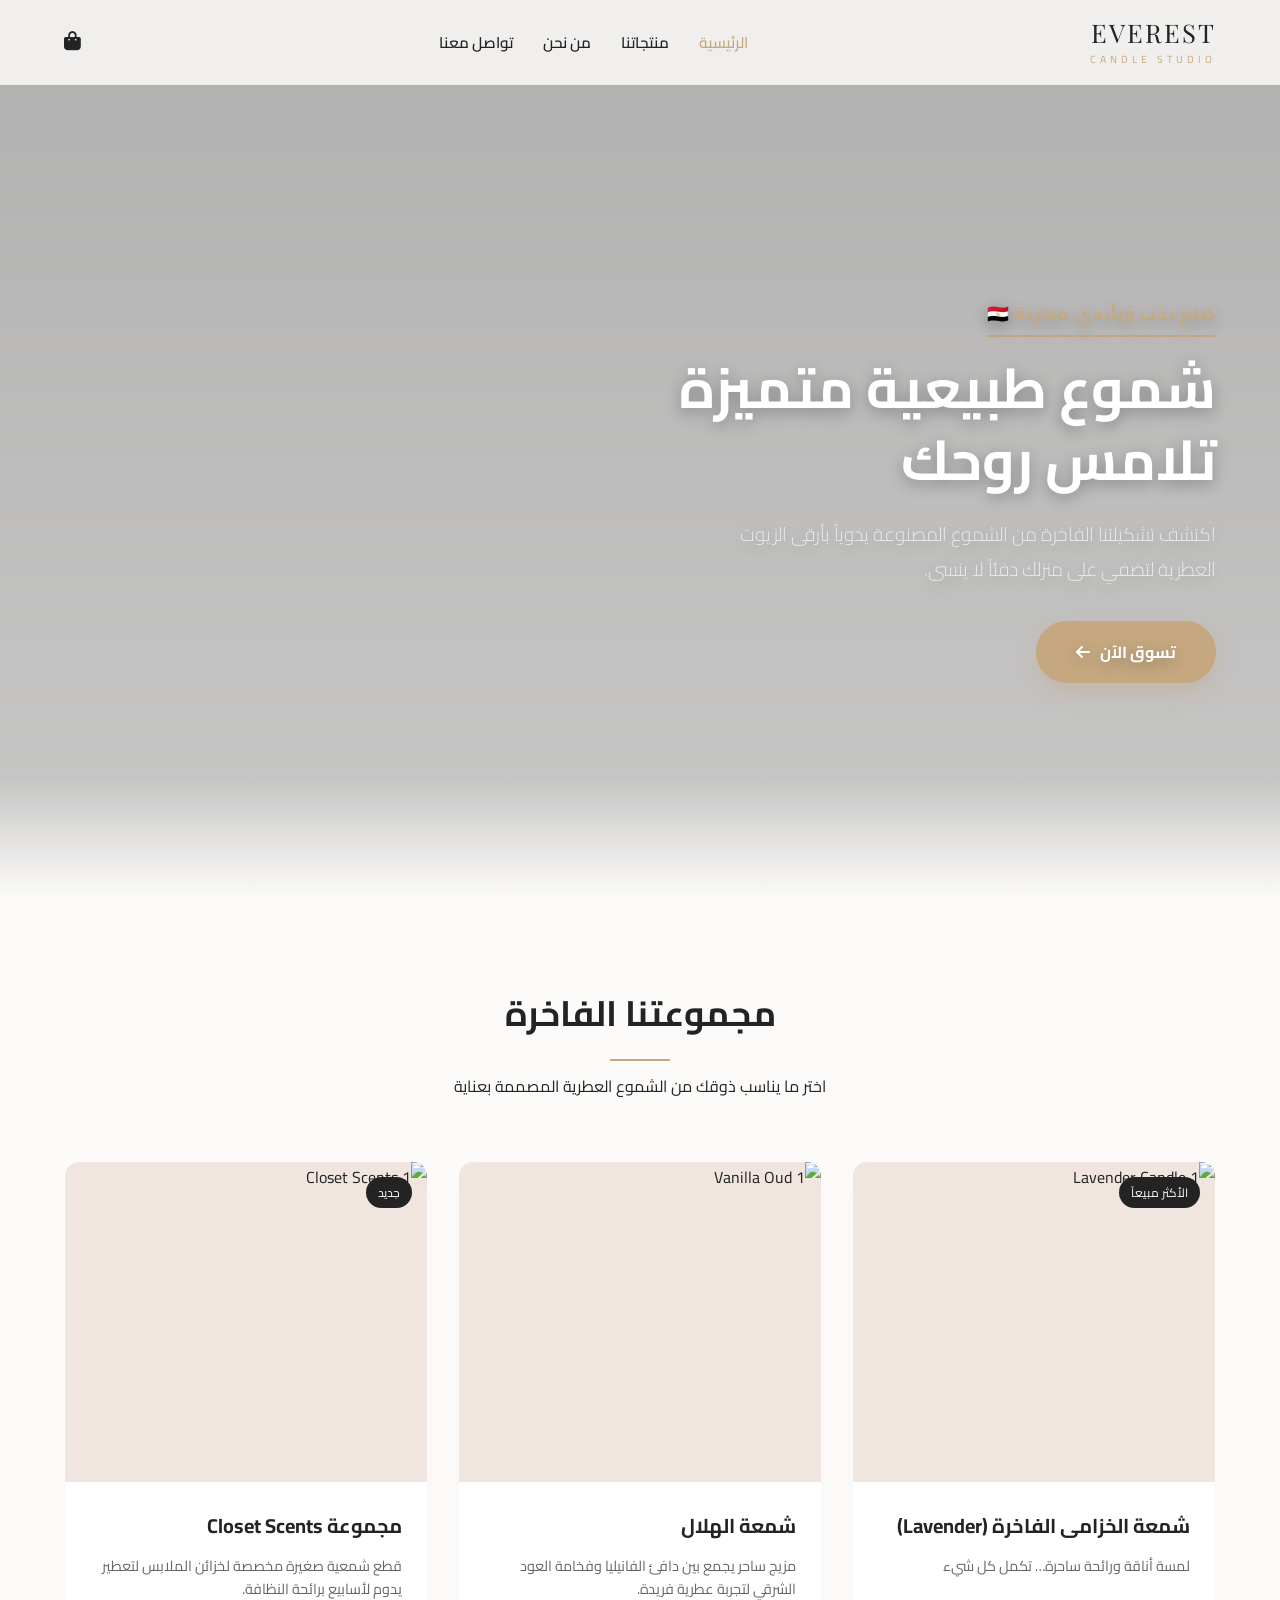
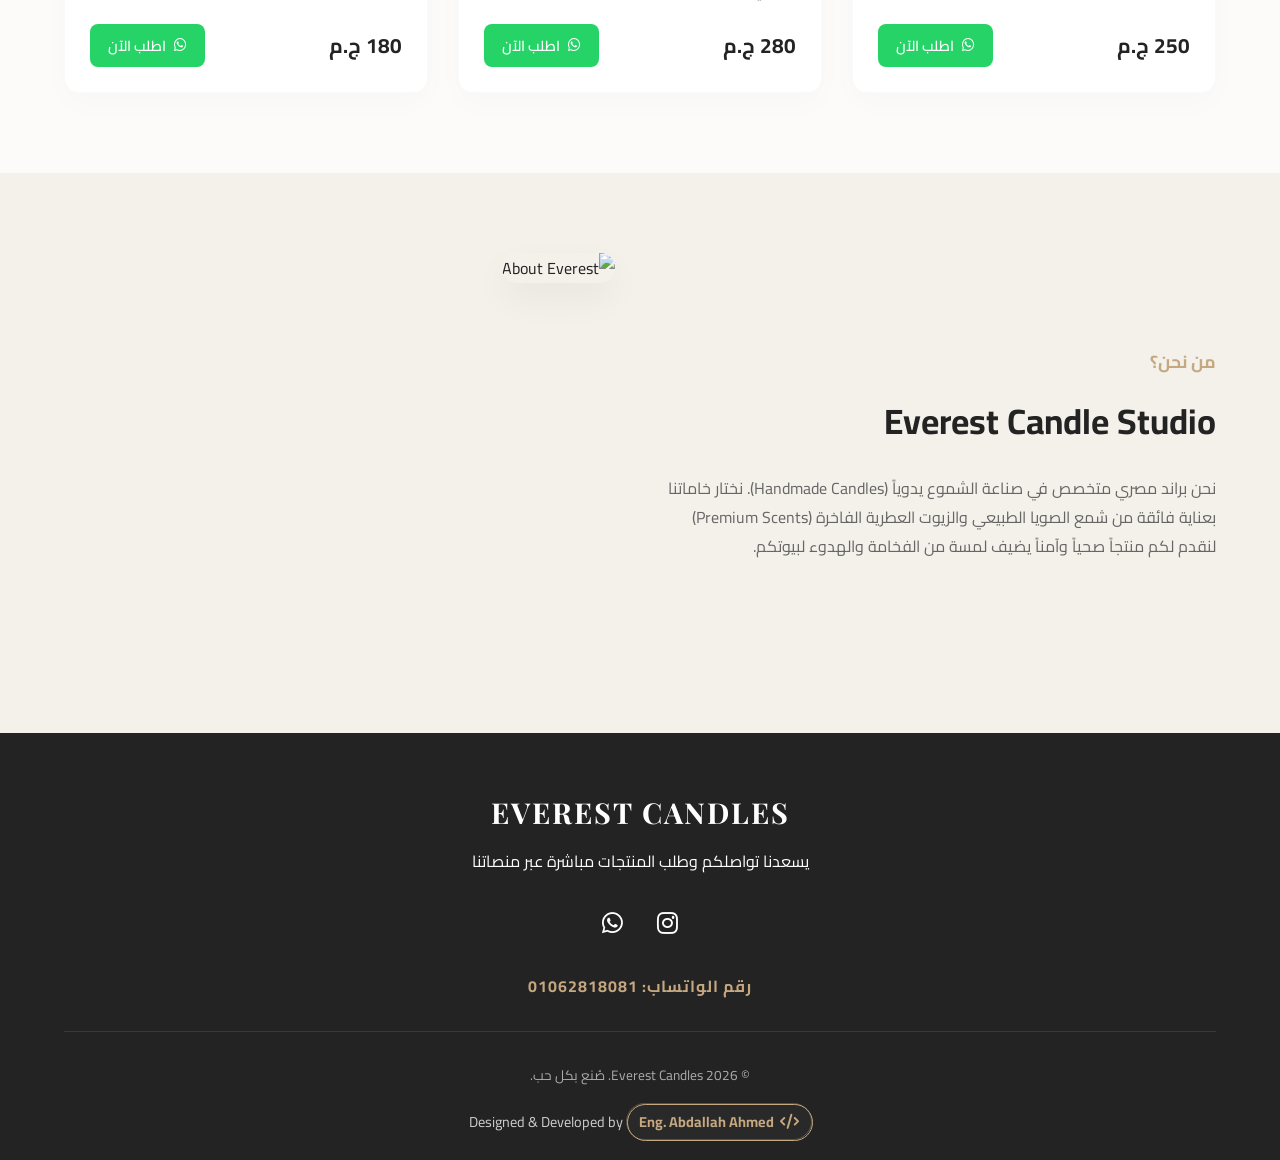
==== index.html @ 9cdaee91 "Add files via upload" ====
<!doctype html>
<html lang="ar" dir="rtl">
  <head>
    <meta charset="UTF-8" />
    <meta name="viewport" content="width=device-width, initial-scale=1.0" />
    <title>Everest Candles | متجر شموع إيفرست</title>
    <link
      rel="stylesheet"
      href="https://cdnjs.cloudflare.com/ajax/libs/font-awesome/6.4.0/css/all.min.css"
    />
    <link rel="stylesheet" href="https://unpkg.com/aos@next/dist/aos.css" />
    <link rel="stylesheet" href="style.css" />
  </head>
  <body>
    <header>
      <div class="navbar container">
        <div class="logo">
          <h2>EVEREST</h2>
          <span>CANDLE STUDIO</span>
        </div>
        <nav id="nav-bar">
          <ul>
            <li><a href="#home" class="active">الرئيسية</a></li>
            <li><a href="#products">منتجاتنا</a></li>
            <li><a href="#about">من نحن</a></li>
            <li><a href="#contact">تواصل معنا</a></li>
          </ul>
        </nav>
        <div class="nav-icons">
          <i class="fas fa-shopping-bag"></i>
          <i class="fas fa-bars" id="menu-icon"></i>
        </div>
      </div>
    </header>

    <section id="home" class="hero">
      <div class="container">
        <div class="hero-content" data-aos="fade-up" data-aos-duration="1200">
          <span class="subtitle">صُنع بحب وبأيدي مصرية 🇪🇬</span>
          <h1>شموع طبيعية متميزة تلامس روحك</h1>
          <p>
            اكتشف تشكيلتنا الفاخرة من الشموع المصنوعة يدوياً بأرقى الزيوت
            العطرية لتضفي على منزلك دفئاً لا ينسى.
          </p>
          <a href="#products" class="btn"
            >تسوق الآن <i class="fas fa-arrow-left"></i
          ></a>
        </div>
      </div>
    </section>

    <section id="products" class="products container">
      <div class="section-title" data-aos="fade-up">
        <h2>مجموعتنا الفاخرة</h2>
        <p>اختر ما يناسب ذوقك من الشموع العطرية المصممة بعناية</p>
      </div>

      <div class="products-grid">
        <div class="product-card" data-aos="fade-up" data-aos-delay="100">
          <div class="product-img">
            <img
              src="https://res.cloudinary.com/dlcwlgs9i/image/upload/v1780533830/SaveClip.App_658349160_17863712394666554_1806242530612297228_n_fgbjv7.jpg"
              alt="Lavender Candle 1"
              class="active-slide"
            />
            <img
              src="https://res.cloudinary.com/dlcwlgs9i/image/upload/v1780533830/SaveClip.App_657373962_17863712403666554_5059980640453799731_n_vfk0kx.jpg"
              alt="Lavender Candle 2"
            />
            <img
              src="https://res.cloudinary.com/dlcwlgs9i/image/upload/v1780533830/SaveClip.App_657258500_17863712412666554_8909765506155629397_n_owr6sc.jpg"
              alt="Lavender Candle 3"
            />
            <span class="badge">الأكثر مبيعاً</span>
          </div>
          <div class="product-info">
            <h3>شمعة الخزامى الفاخرة (Lavender)</h3>
            <p class="description">لمسة أناقة ورائحة ساحرة… تكمل كل شيء</p>
            <div class="price-row">
              <span class="price">250 ج.م</span>
              <a
                href="https://wa.me/201062818081"
                target="_blank"
                class="order-btn"
                ><i class="fab fa-whatsapp"></i> اطلب الآن</a
              >
            </div>
          </div>
        </div>

        <div class="product-card" data-aos="fade-up" data-aos-delay="200">
          <div class="product-img">
            <img
              src="https://res.cloudinary.com/dlcwlgs9i/image/upload/v1780534052/SaveClip.App_660016207_17863709856666554_6063601467818798638_n_nlqr25.jpg"
              alt="Vanilla Oud 1"
              class="active-slide"
            />
            <img
              src="https://res.cloudinary.com/dlcwlgs9i/image/upload/v1780534052/SaveClip.App_657235729_17863709865666554_570639232846686395_n_cvht92.jpg"
              alt="Vanilla Oud 2"
            />
            <img
              src="https://res.cloudinary.com/dlcwlgs9i/image/upload/v1780534052/SaveClip.App_657607222_17863709877666554_2497915149479531149_n_ipfy9t.jpg"
              alt="Vanilla Oud 3"
            />
          </div>
          <div class="product-info">
            <h3>شمعة الهلال</h3>
            <p class="description">
              مزيج ساحر يجمع بين دافئ الفانيليا وفخامة العود الشرقي لتجربة عطرية
              فريدة.
            </p>
            <div class="price-row">
              <span class="price">280 ج.م</span>
              <a
                href="https://wa.me/201062818081"
                target="_blank"
                class="order-btn"
                ><i class="fab fa-whatsapp"></i> اطلب الآن</a
              >
            </div>
          </div>
        </div>

        <div class="product-card" data-aos="fade-up" data-aos-delay="300">
          <div class="product-img">
            <img
              src="https://res.cloudinary.com/dlcwlgs9i/image/upload/v1780534303/SaveClip.App_657335552_17863710828666554_5629157326660325557_n_toz3zm.jpg"
              alt="Closet Scents 1"
              class="active-slide"
            />
            <img
              src="https://res.cloudinary.com/dlcwlgs9i/image/upload/v1780534303/SaveClip.App_657810228_17863710843666554_7733895340456799733_n_ozog3l.jpg"
              alt="Closet Scents 2"
            />
            <img
              src="https://res.cloudinary.com/dlcwlgs9i/image/upload/v1780534303/SaveClip.App_658220702_17863710852666554_3414846061617373680_n_wtfqyb.jpg"
              alt="Closet Scents 3"
            />
            <span class="badge">جديد</span>
          </div>
          <div class="product-info">
            <h3>مجموعة Closet Scents</h3>
            <p class="description">
              قطع شمعية صغيرة مخصصة لخزائن الملابس لتعطير يدوم لأسابيع برائحة
              النظافة.
            </p>
            <div class="price-row">
              <span class="price">180 ج.م</span>
              <a
                href="https://wa.me/201062818081"
                target="_blank"
                class="order-btn"
                ><i class="fab fa-whatsapp"></i> اطلب الآن</a
              >
            </div>
          </div>
        </div>
      </div>
    </section>

    <section id="about" class="about">
      <div class="container about-wrapper">
        <div class="about-text" data-aos="fade-right">
          <h2>من نحن؟</h2>
          <h3>Everest Candle Studio</h3>
          <p>
            نحن براند مصري متخصص في صناعة الشموع يدوياً (Handmade Candles).
            نختار خاماتنا بعناية فائقة من شمع الصويا الطبيعي والزيوت العطرية
            الفاخرة (Premium Scents) لنقدم لكم منتجاً صحياً وآمناً يضيف لمسة من
            الفخامة والهدوء لبيوتكم.
          </p>
        </div>
        <div class="about-img" data-aos="fade-left">
          <img
            src="https://res.cloudinary.com/dlcwlgs9i/image/upload/v1780534486/SaveClip.App_645748293_17857920849666554_3056463125155329991_n_kputd8.jpg"
            alt="About Everest"
          />
        </div>
      </div>
    </section>

    <footer id="contact">
      <div class="container footer-content" data-aos="fade-up">
        <h3>EVEREST CANDLES</h3>
        <p>يسعدنا تواصلكم وطلب المنتجات مباشرة عبر منصاتنا</p>
        <div class="social-links">
          <a href="https://instagram.com/everest_candles" target="_blank"
            ><i class="fab fa-instagram"></i
          ></a>
          <a href="https://wa.me/201062818081" target="_blank"
            ><i class="fab fa-whatsapp"></i
          ></a>
        </div>
        <p class="phone-text">رقم الواتساب: 01062818081</p>
        <hr />
        <p class="copy-right">&copy; 2026 Everest Candles. صُنع بكل حب.</p>

        <div class="developer-promo">
          <a
            href="https://www.instagram.com/3bdallah.pk/"
            target="_blank"
            class="developer-link"
          >
            <i class="fas fa-code"></i> Eng. Abdallah Ahmed
          </a>
          <span>Designed & Developed by</span>
        </div>
      </div>
    </footer>

    <script src="https://unpkg.com/aos@next/dist/aos.js"></script>
    <script src="main.js"></script>
  </body>
</html>
---- style.css ----
/* استيراد خط تجاري أنيق من جوجل */
 @import url('https://fonts.googleapis.com/css2?family=Cairo:wght@300;400;600;700&family=Playfair+Display:ital,wght@0,400;1,600&display=swap');

 :root {
     --bg-color: #fcfbfa;       /* أوف وايت دافئ مريح للعين */
     --text-main: #232323;     /* رمادي داكن يقارب الأسود للجرأة */
     --text-muted: #666;       /* رمادي للمقالات والوصف */
     --accent-gold: #c5a880;   /* ذهبي مطفأ يعبر عن الشعار والإضاءة */
     --card-bg: #ffffff;
     --transition: all 0.4s cubic-bezier(0.165, 0.84, 0.44, 1);
 }

 * {
     margin: 0;
     padding: 0;
     box-sizing: border-box;
     font-family: 'Cairo', sans-serif;
     scroll-behavior: smooth;
 }

 body {
     background-color: var(--bg-color);
     color: var(--text-main);
     overflow-x: hidden;
 }

 .container {
     width: 90%;
     max-width: 1200px;
     margin: 0 auto;
 }

 /* القائمة العلوية */
 header {
     background-color: rgba(252, 251, 250, 0.85);
     backdrop-filter: blur(10px);
     -webkit-backdrop-filter: blur(10px);
     position: fixed;
     top: 0;
     width: 100%;
     z-index: 1000;
     border-bottom: 1px solid rgba(0,0,0,0.03);
     transition: var(--transition);
 }

 .navbar {
     display: flex;
     justify-content: space-between;
     align-items: center;
     padding: 15px 0;
 }

 .logo h2 {
     font-family: 'Playfair Display', serif;
     font-weight: 400;
     letter-spacing: 2px;
     font-size: 1.6rem;
     color: var(--text-main);
 }

 .logo span {
     font-size: 0.65rem;
     display: block;
     letter-spacing: 4px;
     color: var(--accent-gold);
     text-align: center;
 }

 nav ul {
     display: flex;
     list-style: none;
 }

 nav ul li {
     margin: 0 15px;
 }

 nav ul li a {
     text-decoration: none;
     color: var(--text-main);
     font-size: 0.95rem;
     font-weight: 600;
     transition: var(--transition);
 }

 nav ul li a:hover, nav ul li a.active {
     color: var(--accent-gold);
 }

 .nav-icons {
     display: flex;
     align-items: center;
 }

 .nav-icons i {
     font-size: 1.2rem;
     margin-right: 15px;
     cursor: pointer;
     transition: var(--transition);
 }

 .nav-icons i:hover {
     color: var(--accent-gold);
 }

 #menu-icon {
     display: none;
     z-index: 1002;
 }

 /* القسم الرئيسي (Hero Section) مع الخلفية الفاخرة */
 .hero {
     height: 100vh;
     background: linear-gradient(rgba(0, 0, 0, 0.3), rgba(0, 0, 0, 0.2)), 
                 url('https://res.cloudinary.com/dlcwlgs9i/image/upload/v1780532848/remove-photos-object-removed_2_edoitp.jpg') no-repeat center center/cover;
     display: flex;
     align-items: center;
     color: #FFFFFF;
     position: relative;
     text-align: right;
     padding-top: 80px;
 }

 .hero::after {
     content: '';
     position: absolute;
     bottom: 0;
     left: 0;
     width: 100%;
     height: 120px;
     background: linear-gradient(to top, var(--bg-color, #FAF8F5), transparent);
     pointer-events: none;
 }

 .hero-content {
     max-width: 650px;
     text-shadow: 0 4px 15px rgba(0, 0, 0, 0.3);
 }

 .hero-content .subtitle {
     color: var(--accent-gold, #C29D70);
     letter-spacing: 1px;
     font-weight: 700;
     font-size: 1.1rem;
     display: inline-block;
     margin-bottom: 15px;
     border-bottom: 2px solid var(--accent-gold, #C29D70);
     padding-bottom: 5px;
 }

 .hero-content h1 {
     font-size: 3.5rem;
     font-weight: 700;
     line-height: 1.3;
     margin-bottom: 20px;
 }

 .hero-content p {
     font-size: 1.2rem;
     margin-bottom: 35px;
     color: #EBEAE8;
     font-weight: 300;
     line-height: 1.8;
     max-width: 500px;
 }

 .btn {
     display: inline-flex;
     align-items: center;
     gap: 10px;
     padding: 14px 38px;
     background-color: var(--accent-gold, #C29D70);
     color: #FFFFFF;
     text-decoration: none;
     border-radius: 50px;
     font-weight: 700;
     font-size: 1rem;
     transition: all 0.5s cubic-bezier(0.16, 1, 0.3, 1);
     border: 2px solid var(--accent-gold, #C29D70);
     box-shadow: 0 10px 25px rgba(194, 157, 112, 0.3);
 }

 .btn:hover {
     background-color: transparent;
     color: #FFFFFF;
     border-color: #FFFFFF;
     transform: translateY(-5px);
     box-shadow: 0 15px 30px rgba(255, 255, 255, 0.2);
 }

 /* قسم المنتجات */
 .products {
     padding: 80px 0;
 }

 .section-title {
     text-align: center;
     margin-bottom: 60px;
 }

 .section-title h2 {
     font-size: 2.2rem;
     position: relative;
     padding-bottom: 15px;
     margin-bottom: 10px;
 }

 .section-title h2::after {
     content: '';
     position: absolute;
     bottom: 0;
     left: 50%;
     transform: translateX(-50%);
     width: 60px;
     height: 2px;
     background-color: var(--accent-gold);
 }

 .products-grid {
     display: grid;
     grid-template-columns: repeat(auto-fit, minmax(300px, 1fr));
     gap: 30px;
 }

 .product-card {
     background-color: var(--card-bg);
     border-radius: 15px;
     overflow: hidden;
     box-shadow: 0 10px 30px rgba(0,0,0,0.02);
     transition: var(--transition);
     border: 1px solid rgba(0,0,0,0.02);
 }

 .product-card:hover {
     transform: translateY(-10px);
     box-shadow: 0 20px 40px rgba(197, 168, 128, 0.15);
 }

 .product-img {
     position: relative;
     height: 320px;
     overflow: hidden;
     background-color: #f0e6df;
 }

 .product-img img {
     width: 100%;
     height: 100%;
     object-fit: cover;
     position: absolute;
     top: 0;
     left: 0;
     opacity: 0;
     transition: opacity 1.5s ease-in-out, transform 0.5s ease;
     z-index: 1;
 }

 .product-img img.active-slide {
     opacity: 1;
     z-index: 2;
 }

 .product-card:hover .product-img img.active-slide {
     transform: scale(1.05);
 }

 .badge {
     position: absolute;
     top: 15px;
     right: 15px;
     background-color: var(--text-main);
     color: #fff;
     padding: 4px 12px;
     font-size: 0.75rem;
     border-radius: 20px;
     z-index: 10;
 }

 .product-info {
     padding: 25px;
 }

 .product-info h3 {
     font-size: 1.25rem;
     margin-bottom: 10px;
 }

 .description {
     color: var(--text-muted);
     font-size: 0.9rem;
     line-height: 1.6;
     margin-bottom: 20px;
     height: 50px;
     overflow: hidden;
 }

 .price-row {
     display: flex;
     justify-content: space-between;
     align-items: center;
 }

 .price {
     font-size: 1.3rem;
     font-weight: 700;
     color: var(--text-main);
 }

 .order-btn {
     text-decoration: none;
     background-color: #25D366;
     color: #fff;
     padding: 8px 18px;
     border-radius: 8px;
     font-size: 0.9rem;
     font-weight: 600;
     display: flex;
     align-items: center;
     gap: 8px;
     transition: var(--transition);
 }

 .order-btn:hover {
     background-color: #1ebd54;
     transform: scale(1.03);
 }

 /* من نحن */
 .about {
     background-color: #f4f1eb;
     padding: 80px 0;
 }

 .about-wrapper {
     display: flex;
     align-items: center;
     gap: 50px;
 }

 .about-text {
     flex: 1;
 }

 .about-text h2 {
     color: var(--accent-gold);
     font-size: 1.1rem;
     margin-bottom: 10px;
 }

 .about-text h3 {
     font-size: 2.2rem;
     margin-bottom: 20px;
 }

 .about-text p {
     color: var(--text-muted);
     line-height: 1.8;
 }

 .about-img {
     flex: 1;
     height: 400px;
 }

 .about-img img {
     width: 100%;
     height: 100%;
     object-fit: cover;
     border-radius: 20px;
     box-shadow: 0 15px 35px rgba(0,0,0,0.05);
 }

 /* فوتر وتواصل */
 footer {
     background-color: var(--text-main);
     color: #fff;
     padding: 60px 0 20px 0;
     text-align: center;
 }

 .footer-content h3 {
     font-family: 'Playfair Display', serif;
     letter-spacing: 2px;
     font-size: 1.8rem;
     margin-bottom: 15px;
 }

 .social-links {
     margin: 25px 0;
 }

 .social-links a {
     color: #fff;
     font-size: 1.5rem;
     margin: 0 15px;
     transition: var(--transition);
 }

 .social-links a:hover {
     color: var(--accent-gold);
 }

 .phone-text {
     color: var(--accent-gold);
     font-weight: bold;
     letter-spacing: 1px;
 }

 footer hr {
     border: 0;
     height: 1px;
     background: rgba(255,255,255,0.1);
     margin: 30px 0;
 }

 .copy-right {
     font-size: 0.85rem;
     color: #aaa;
     margin-bottom: 10px;
 }

 /* تصميم الكارت الجذاب والترويجي للمطور (عبدالله أحمد) */
 .developer-promo {
     margin-top: 15px;
     font-size: 0.9rem;
     color: #ccc;
 }

 .developer-link {
     color: var(--accent-gold);
     text-decoration: none;
     font-weight: 700;
     display: inline-flex;
     align-items: center;
     gap: 6px;
     padding: 4px 12px;
     border: 1px solid rgba(197, 168, 128, 0.3);
     border-radius: 20px;
     background: rgba(255, 255, 255, 0.03);
     transition: var(--transition);
     position: relative;
 }

 .developer-link i {
     font-size: 0.95rem;
     transition: transform 0.3s ease;
 }

 /* تأثير النبض الضوئي المضيء */
 .developer-link::after {
     content: '';
     position: absolute;
     width: 100%;
     height: 100%;
     border: 1px solid var(--accent-gold);
     border-radius: 20px;
     top: 0;
     left: 0;
     animation: pulseGlow 2s infinite ease-in-out;
     pointer-events: none;
 }

 .developer-link:hover {
     background: var(--accent-gold);
     color: var(--text-main);
     border-color: var(--accent-gold);
     box-shadow: 0 0 15px rgba(197, 168, 128, 0.4);
 }

 .developer-link:hover i {
     transform: scale(1.1);
 }

 @keyframes pulseGlow {
     0% { transform: scale(1); opacity: 0.6; }
     50% { transform: scale(1.06); opacity: 0; }
     100% { transform: scale(1); opacity: 0.6; }
 }

 /* استعلامات الشاشات للتجاوب والـ Responsive */
 @media (max-width: 992px) {
     .about-wrapper {
         flex-direction: column;
         text-align: center;
     }
     .about-img {
         width: 100%;
         height: 300px;
     }
 }

 @media (max-width: 768px) {
     /* تصميم عامودى جذاب ومودرن للقائمة الجانبية للموبايل */
     nav {
         position: fixed;
         top: 0;
         right: -100%;
         width: 280px;
         height: 100vh;
         background: rgba(252, 251, 250, 0.92);
         backdrop-filter: blur(20px);
         -webkit-backdrop-filter: blur(20px);
         box-shadow: -10px 0 30px rgba(0,0,0,0.08);
         z-index: 1001;
         transition: right 0.5s cubic-bezier(0.165, 0.84, 0.44, 1);
         padding: 100px 30px;
         border-left: 1px solid rgba(197, 168, 128, 0.15);
     }

     nav.mobile-open {
         right: 0;
     }

     nav ul {
         flex-direction: column;
         align-items: flex-start;
         gap: 25px;
     }

     nav ul li {
         margin: 0;
         width: 100%;
     }

     nav ul li a {
         font-size: 1.15rem;
         display: block;
         padding: 10px 0;
         border-bottom: 1px solid rgba(0,0,0,0.03);
     }

     #menu-icon {
         display: inline-block;
     }

     .hero-content h1 {
         font-size: 2.3rem;
     }
     .hero-content p {
         font-size: 1rem;
         line-height: 1.6;
     }
     .btn {
         padding: 12px 30px;
         font-size: 0.95rem;
     }
 }
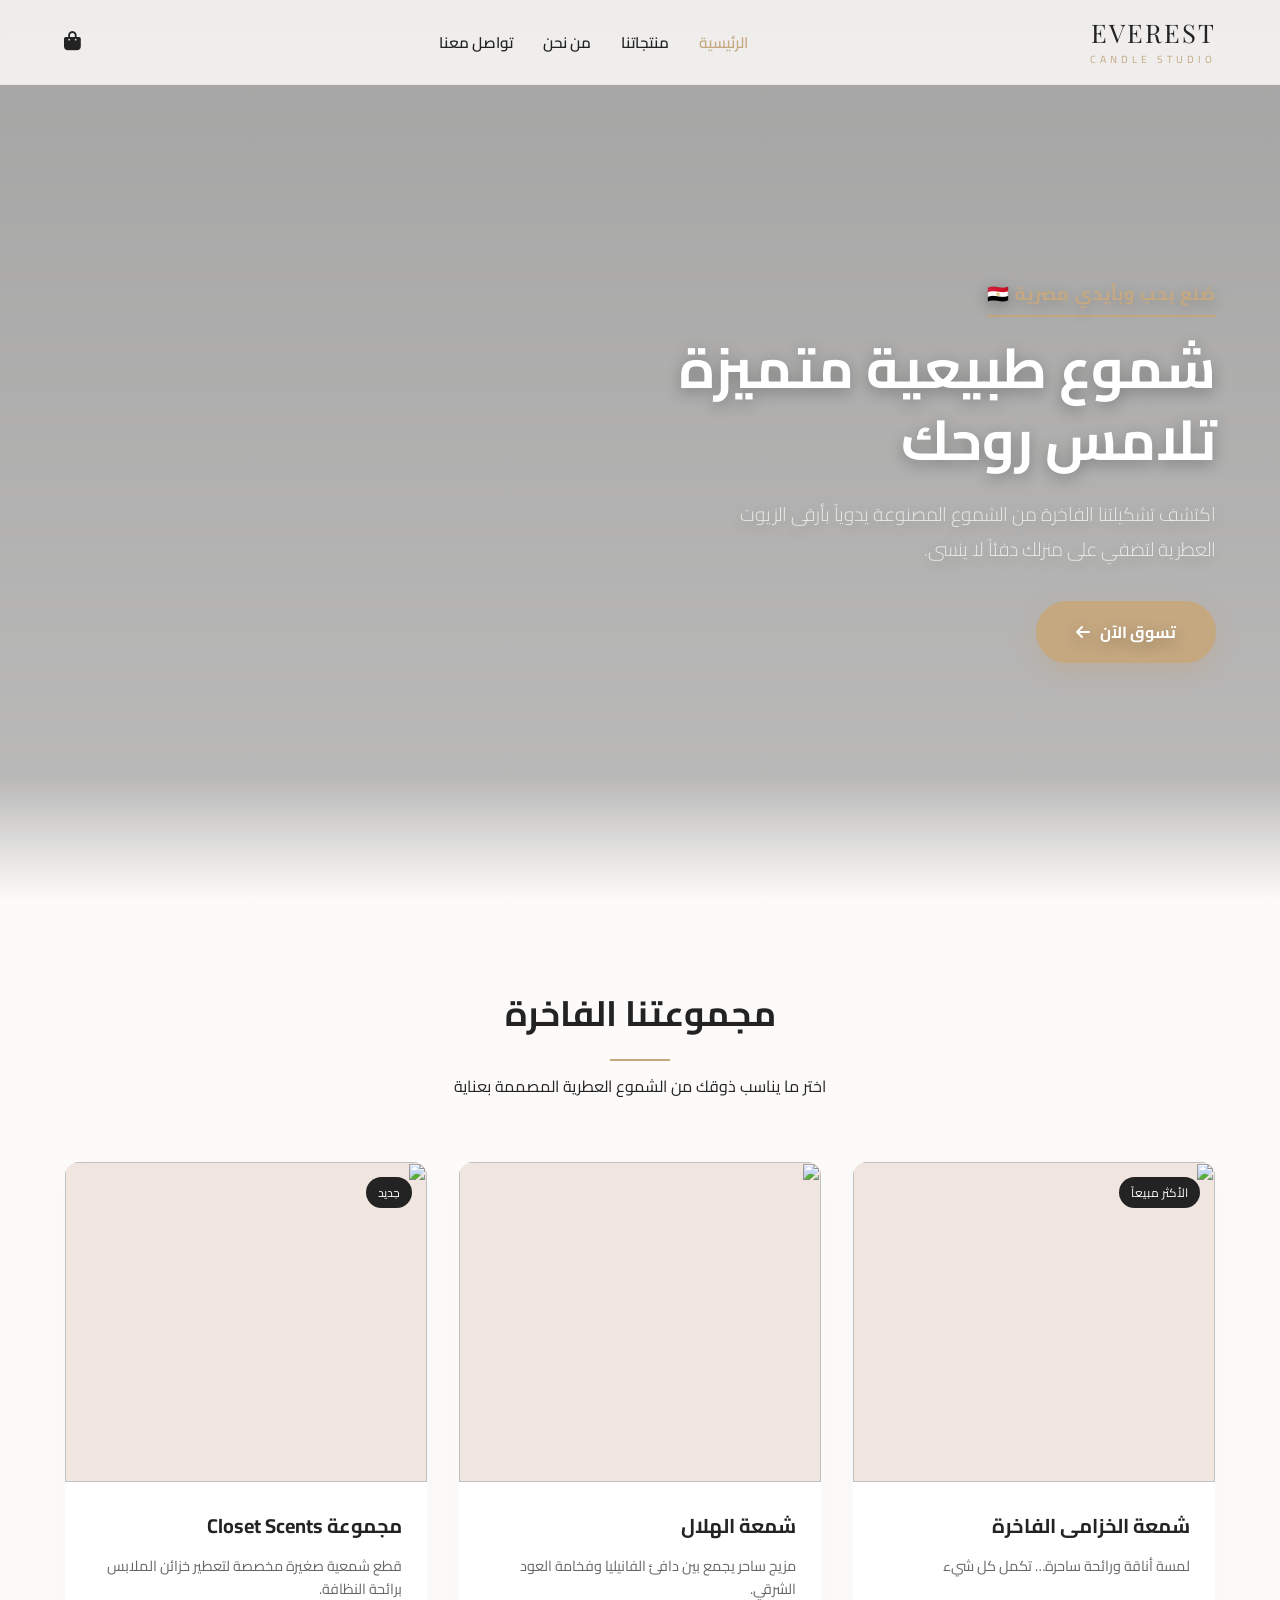
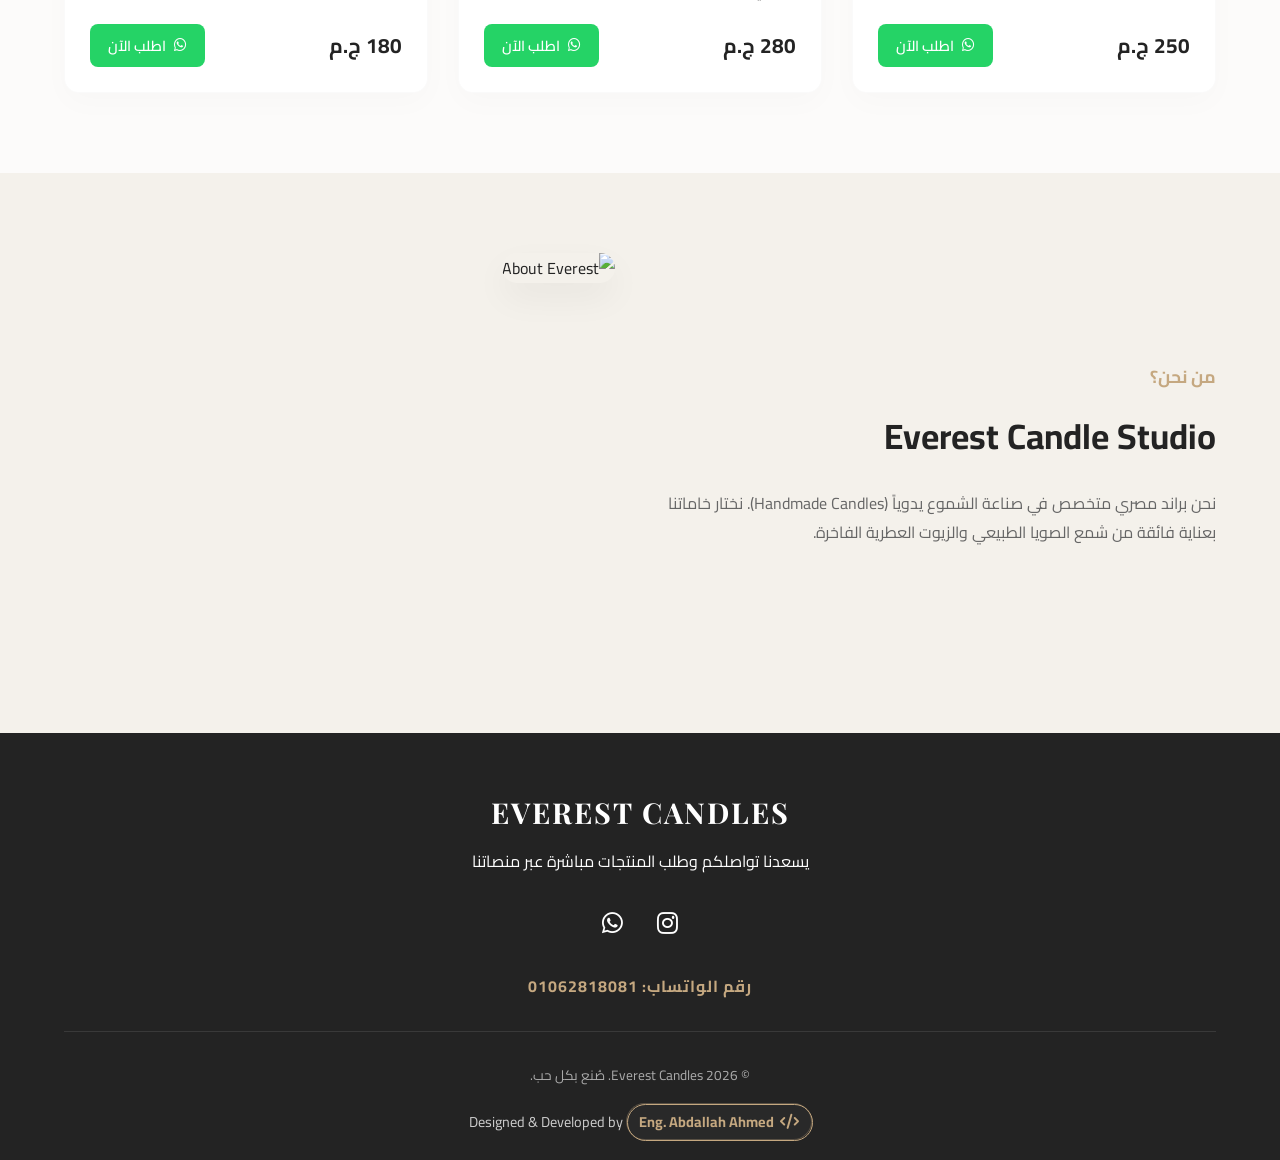
==== commit d122e741: "Update index.html" ====
--- a/index.html
+++ b/index.html
@@ -2,12 +2,10 @@
 <html lang="ar" dir="rtl">
   <head>
     <meta charset="UTF-8" />
-    <meta name="viewport" content="width=device-width, initial-scale=1.0" />
+    <!-- التعديل هنا لمنع الفراغ الجانبي والزووم التلقائي -->
+    <meta name="viewport" content="width=device-width, initial-scale=1.0, maximum-scale=1.0, user-scalable=no" />
     <title>Everest Candles | متجر شموع إيفرست</title>
-    <link
-      rel="stylesheet"
-      href="https://cdnjs.cloudflare.com/ajax/libs/font-awesome/6.4.0/css/all.min.css"
-    />
+    <link rel="stylesheet" href="https://cdnjs.cloudflare.com/ajax/libs/font-awesome/6.4.0/css/all.min.css" />
     <link rel="stylesheet" href="https://unpkg.com/aos@next/dist/aos.css" />
     <link rel="stylesheet" href="style.css" />
   </head>
@@ -38,13 +36,8 @@
         <div class="hero-content" data-aos="fade-up" data-aos-duration="1200">
           <span class="subtitle">صُنع بحب وبأيدي مصرية 🇪🇬</span>
           <h1>شموع طبيعية متميزة تلامس روحك</h1>
-          <p>
-            اكتشف تشكيلتنا الفاخرة من الشموع المصنوعة يدوياً بأرقى الزيوت
-            العطرية لتضفي على منزلك دفئاً لا ينسى.
-          </p>
-          <a href="#products" class="btn"
-            >تسوق الآن <i class="fas fa-arrow-left"></i
-          ></a>
+          <p>اكتشف تشكيلتنا الفاخرة من الشموع المصنوعة يدوياً بأرقى الزيوت العطرية لتضفي على منزلك دفئاً لا ينسى.</p>
+          <a href="#products" class="btn">تسوق الآن <i class="fas fa-arrow-left"></i></a>
         </div>
       </div>
     </section>
@@ -56,103 +49,55 @@
       </div>
 
       <div class="products-grid">
+        <!-- المنتج 1 -->
         <div class="product-card" data-aos="fade-up" data-aos-delay="100">
           <div class="product-img">
-            <img
-              src="https://res.cloudinary.com/dlcwlgs9i/image/upload/v1780533830/SaveClip.App_658349160_17863712394666554_1806242530612297228_n_fgbjv7.jpg"
-              alt="Lavender Candle 1"
-              class="active-slide"
-            />
-            <img
-              src="https://res.cloudinary.com/dlcwlgs9i/image/upload/v1780533830/SaveClip.App_657373962_17863712403666554_5059980640453799731_n_vfk0kx.jpg"
-              alt="Lavender Candle 2"
-            />
-            <img
-              src="https://res.cloudinary.com/dlcwlgs9i/image/upload/v1780533830/SaveClip.App_657258500_17863712412666554_8909765506155629397_n_owr6sc.jpg"
-              alt="Lavender Candle 3"
-            />
+            <img src="https://res.cloudinary.com/dlcwlgs9i/image/upload/v1780533830/SaveClip.App_658349160_17863712394666554_1806242530612297228_n_fgbjv7.jpg" class="active-slide" />
+            <img src="https://res.cloudinary.com/dlcwlgs9i/image/upload/v1780533830/SaveClip.App_657373962_17863712403666554_5059980640453799731_n_vfk0kx.jpg" />
+            <img src="https://res.cloudinary.com/dlcwlgs9i/image/upload/v1780533830/SaveClip.App_657258500_17863712412666554_8909765506155629397_n_owr6sc.jpg" />
             <span class="badge">الأكثر مبيعاً</span>
           </div>
           <div class="product-info">
-            <h3>شمعة الخزامى الفاخرة (Lavender)</h3>
+            <h3>شمعة الخزامى الفاخرة</h3>
             <p class="description">لمسة أناقة ورائحة ساحرة… تكمل كل شيء</p>
             <div class="price-row">
               <span class="price">250 ج.م</span>
-              <a
-                href="https://wa.me/201062818081"
-                target="_blank"
-                class="order-btn"
-                ><i class="fab fa-whatsapp"></i> اطلب الآن</a
-              >
+              <a href="https://wa.me/201062818081" target="_blank" class="order-btn"><i class="fab fa-whatsapp"></i> اطلب الآن</a>
             </div>
           </div>
         </div>
 
+        <!-- المنتج 2 -->
         <div class="product-card" data-aos="fade-up" data-aos-delay="200">
           <div class="product-img">
-            <img
-              src="https://res.cloudinary.com/dlcwlgs9i/image/upload/v1780534052/SaveClip.App_660016207_17863709856666554_6063601467818798638_n_nlqr25.jpg"
-              alt="Vanilla Oud 1"
-              class="active-slide"
-            />
-            <img
-              src="https://res.cloudinary.com/dlcwlgs9i/image/upload/v1780534052/SaveClip.App_657235729_17863709865666554_570639232846686395_n_cvht92.jpg"
-              alt="Vanilla Oud 2"
-            />
-            <img
-              src="https://res.cloudinary.com/dlcwlgs9i/image/upload/v1780534052/SaveClip.App_657607222_17863709877666554_2497915149479531149_n_ipfy9t.jpg"
-              alt="Vanilla Oud 3"
-            />
+            <img src="https://res.cloudinary.com/dlcwlgs9i/image/upload/v1780534052/SaveClip.App_660016207_17863709856666554_6063601467818798638_n_nlqr25.jpg" class="active-slide" />
+            <img src="https://res.cloudinary.com/dlcwlgs9i/image/upload/v1780534052/SaveClip.App_657235729_17863709865666554_570639232846686395_n_cvht92.jpg" />
+            <img src="https://res.cloudinary.com/dlcwlgs9i/image/upload/v1780534052/SaveClip.App_657607222_17863709877666554_2497915149479531149_n_ipfy9t.jpg" />
           </div>
           <div class="product-info">
             <h3>شمعة الهلال</h3>
-            <p class="description">
-              مزيج ساحر يجمع بين دافئ الفانيليا وفخامة العود الشرقي لتجربة عطرية
-              فريدة.
-            </p>
+            <p class="description">مزيج ساحر يجمع بين دافئ الفانيليا وفخامة العود الشرقي.</p>
             <div class="price-row">
               <span class="price">280 ج.م</span>
-              <a
-                href="https://wa.me/201062818081"
-                target="_blank"
-                class="order-btn"
-                ><i class="fab fa-whatsapp"></i> اطلب الآن</a
-              >
+              <a href="https://wa.me/201062818081" target="_blank" class="order-btn"><i class="fab fa-whatsapp"></i> اطلب الآن</a>
             </div>
           </div>
         </div>
 
+        <!-- المنتج 3 -->
         <div class="product-card" data-aos="fade-up" data-aos-delay="300">
           <div class="product-img">
-            <img
-              src="https://res.cloudinary.com/dlcwlgs9i/image/upload/v1780534303/SaveClip.App_657335552_17863710828666554_5629157326660325557_n_toz3zm.jpg"
-              alt="Closet Scents 1"
-              class="active-slide"
-            />
-            <img
-              src="https://res.cloudinary.com/dlcwlgs9i/image/upload/v1780534303/SaveClip.App_657810228_17863710843666554_7733895340456799733_n_ozog3l.jpg"
-              alt="Closet Scents 2"
-            />
-            <img
-              src="https://res.cloudinary.com/dlcwlgs9i/image/upload/v1780534303/SaveClip.App_658220702_17863710852666554_3414846061617373680_n_wtfqyb.jpg"
-              alt="Closet Scents 3"
-            />
+            <img src="https://res.cloudinary.com/dlcwlgs9i/image/upload/v1780534303/SaveClip.App_657335552_17863710828666554_5629157326660325557_n_toz3zm.jpg" class="active-slide" />
+            <img src="https://res.cloudinary.com/dlcwlgs9i/image/upload/v1780534303/SaveClip.App_657810228_17863710843666554_7733895340456799733_n_ozog3l.jpg" />
+            <img src="https://res.cloudinary.com/dlcwlgs9i/image/upload/v1780534303/SaveClip.App_658220702_17863710852666554_3414846061617373680_n_wtfqyb.jpg" />
             <span class="badge">جديد</span>
           </div>
           <div class="product-info">
             <h3>مجموعة Closet Scents</h3>
-            <p class="description">
-              قطع شمعية صغيرة مخصصة لخزائن الملابس لتعطير يدوم لأسابيع برائحة
-              النظافة.
-            </p>
+            <p class="description">قطع شمعية صغيرة مخصصة لتعطير خزائن الملابس برائحة النظافة.</p>
             <div class="price-row">
               <span class="price">180 ج.م</span>
-              <a
-                href="https://wa.me/201062818081"
-                target="_blank"
-                class="order-btn"
-                ><i class="fab fa-whatsapp"></i> اطلب الآن</a
-              >
+              <a href="https://wa.me/201062818081" target="_blank" class="order-btn"><i class="fab fa-whatsapp"></i> اطلب الآن</a>
             </div>
           </div>
         </div>
@@ -164,18 +109,10 @@
         <div class="about-text" data-aos="fade-right">
           <h2>من نحن؟</h2>
           <h3>Everest Candle Studio</h3>
-          <p>
-            نحن براند مصري متخصص في صناعة الشموع يدوياً (Handmade Candles).
-            نختار خاماتنا بعناية فائقة من شمع الصويا الطبيعي والزيوت العطرية
-            الفاخرة (Premium Scents) لنقدم لكم منتجاً صحياً وآمناً يضيف لمسة من
-            الفخامة والهدوء لبيوتكم.
-          </p>
+          <p>نحن براند مصري متخصص في صناعة الشموع يدوياً (Handmade Candles). نختار خاماتنا بعناية فائقة من شمع الصويا الطبيعي والزيوت العطرية الفاخرة.</p>
         </div>
         <div class="about-img" data-aos="fade-left">
-          <img
-            src="https://res.cloudinary.com/dlcwlgs9i/image/upload/v1780534486/SaveClip.App_645748293_17857920849666554_3056463125155329991_n_kputd8.jpg"
-            alt="About Everest"
-          />
+          <img src="https://res.cloudinary.com/dlcwlgs9i/image/upload/v1780534486/SaveClip.App_645748293_17857920849666554_3056463125155329991_n_kputd8.jpg" alt="About Everest" />
         </div>
       </div>
     </section>
@@ -185,23 +122,14 @@
         <h3>EVEREST CANDLES</h3>
         <p>يسعدنا تواصلكم وطلب المنتجات مباشرة عبر منصاتنا</p>
         <div class="social-links">
-          <a href="https://instagram.com/everest_candles" target="_blank"
-            ><i class="fab fa-instagram"></i
-          ></a>
-          <a href="https://wa.me/201062818081" target="_blank"
-            ><i class="fab fa-whatsapp"></i
-          ></a>
+          <a href="https://instagram.com/everest_candles" target="_blank"><i class="fab fa-instagram"></i></a>
+          <a href="https://wa.me/201062818081" target="_blank"><i class="fab fa-whatsapp"></i></a>
         </div>
         <p class="phone-text">رقم الواتساب: 01062818081</p>
         <hr />
         <p class="copy-right">&copy; 2026 Everest Candles. صُنع بكل حب.</p>
-
         <div class="developer-promo">
-          <a
-            href="https://www.instagram.com/3bdallah.pk/"
-            target="_blank"
-            class="developer-link"
-          >
+          <a href="https://www.instagram.com/3bdallah.pk/" target="_blank" class="developer-link">
             <i class="fas fa-code"></i> Eng. Abdallah Ahmed
           </a>
           <span>Designed & Developed by</span>
--- a/style.css
+++ b/style.css
@@ -1,4 +1,4 @@
- /* استيراد خط تجاري أنيق من جوجل */
+/* استيراد خط تجاري أنيق من جوجل */
  @import url('https://fonts.googleapis.com/css2?family=Cairo:wght@300;400;600;700&family=Playfair+Display:ital,wght@0,400;1,600&display=swap');
 
  :root {
@@ -18,10 +18,13 @@
      scroll-behavior: smooth;
  }
 
- body {
+ /* تم تعديل html و body لمنع الإزاحة الجانبية نهائياً على الموبايل */
+ html, body {
      background-color: var(--bg-color);
      color: var(--text-main);
      overflow-x: hidden;
+     width: 100%;
+     position: relative;
  }
 
  .container {
@@ -37,6 +40,7 @@
      -webkit-backdrop-filter: blur(10px);
      position: fixed;
      top: 0;
+     left: 0;
      width: 100%;
      z-index: 1000;
      border-bottom: 1px solid rgba(0,0,0,0.03);
@@ -108,17 +112,18 @@
      z-index: 1002;
  }
 
- /* القسم الرئيسي (Hero Section) مع الخلفية الفاخرة */
+ /* القسم الرئيسي (Hero Section) */
  .hero {
-     height: 100vh;
-     background: linear-gradient(rgba(0, 0, 0, 0.3), rgba(0, 0, 0, 0.2)), 
+     min-height: 100vh;
+     background: linear-gradient(rgba(0, 0, 0, 0.35), rgba(0, 0, 0, 0.25)), 
                  url('https://res.cloudinary.com/dlcwlgs9i/image/upload/v1780532848/remove-photos-object-removed_2_edoitp.jpg') no-repeat center center/cover;
      display: flex;
      align-items: center;
      color: #FFFFFF;
      position: relative;
      text-align: right;
-     padding-top: 80px;
+     padding-top: 100px;
+     padding-bottom: 60px;
  }
 
  .hero::after {
@@ -218,7 +223,7 @@
 
  .products-grid {
      display: grid;
-     grid-template-columns: repeat(auto-fit, minmax(300px, 1fr));
+     grid-template-columns: repeat(auto-fit, minmax(280px, 1fr));
      gap: 30px;
  }
 
@@ -229,6 +234,8 @@
      box-shadow: 0 10px 30px rgba(0,0,0,0.02);
      transition: var(--transition);
      border: 1px solid rgba(0,0,0,0.02);
+     display: flex;
+     flex-direction: column;
  }
 
  .product-card:hover {
@@ -278,6 +285,9 @@
 
  .product-info {
      padding: 25px;
+     display: flex;
+     flex-direction: column;
+     flex-grow: 1;
  }
 
  .product-info h3 {
@@ -290,14 +300,14 @@
      font-size: 0.9rem;
      line-height: 1.6;
      margin-bottom: 20px;
-     height: 50px;
-     overflow: hidden;
+     min-height: 50px; /* تعديل لمنع تداخل النصوص على الشاشات الصغيرة */
  }
 
  .price-row {
      display: flex;
      justify-content: space-between;
      align-items: center;
+     margin-top: auto;
  }
 
  .price {
@@ -419,7 +429,6 @@
      margin-bottom: 10px;
  }
 
- /* تصميم الكارت الجذاب والترويجي للمطور (عبدالله أحمد) */
  .developer-promo {
      margin-top: 15px;
      font-size: 0.9rem;
@@ -446,7 +455,6 @@
      transition: transform 0.3s ease;
  }
 
- /* تأثير النبض الضوئي المضيء */
  .developer-link::after {
      content: '';
      position: absolute;
@@ -487,28 +495,38 @@
          width: 100%;
          height: 300px;
      }
+     .hero {
+         text-align: center;
+     }
+     .hero-content p {
+         margin: 0 auto 35px auto;
+     }
  }
 
  @media (max-width: 768px) {
-     /* تصميم عامودى جذاب ومودرن للقائمة الجانبية للموبايل */
+     /* إصلاح الخلل المسبب للمشكلة بالصورة: جعل القائمة تفتح من اليسار لمنع الـ Overflow الجانبي في الـ RTL */
      nav {
          position: fixed;
          top: 0;
-         right: -100%;
+         left: -100%; 
+         right: auto;
          width: 280px;
          height: 100vh;
-         background: rgba(252, 251, 250, 0.92);
+         background: rgba(252, 251, 250, 0.96);
          backdrop-filter: blur(20px);
          -webkit-backdrop-filter: blur(20px);
-         box-shadow: -10px 0 30px rgba(0,0,0,0.08);
+         box-shadow: 10px 0 30px rgba(0,0,0,0.08);
          z-index: 1001;
-         transition: right 0.5s cubic-bezier(0.165, 0.84, 0.44, 1);
+         transition: left 0.5s cubic-bezier(0.165, 0.84, 0.44, 1);
          padding: 100px 30px;
-         border-left: 1px solid rgba(197, 168, 128, 0.15);
+         border-right: 1px solid rgba(197, 168, 128, 0.15);
+         border-left: none;
+         text-align: right;
      }
 
      nav.mobile-open {
-         right: 0;
+         left: 0;
+         right: auto;
      }
 
      nav ul {
@@ -531,6 +549,7 @@
 
      #menu-icon {
          display: inline-block;
+         margin-right: 15px;
      }
 
      .hero-content h1 {
@@ -544,4 +563,28 @@
          padding: 12px 30px;
          font-size: 0.95rem;
      }
- }+     .product-img {
+         height: 280px;
+     }
+ }
+
+ @media (max-width: 480px) {
+     .hero-content h1 {
+         font-size: 1.9rem;
+     }
+     .section-title h2 {
+         font-size: 1.8rem;
+     }
+     .logo h2 {
+         font-size: 1.3rem;
+     }
+     .price-row {
+         flex-direction: column;
+         gap: 12px;
+         align-items: stretch;
+         text-align: center;
+     }
+     .order-btn {
+         justify-content: center;
+     }
+ }
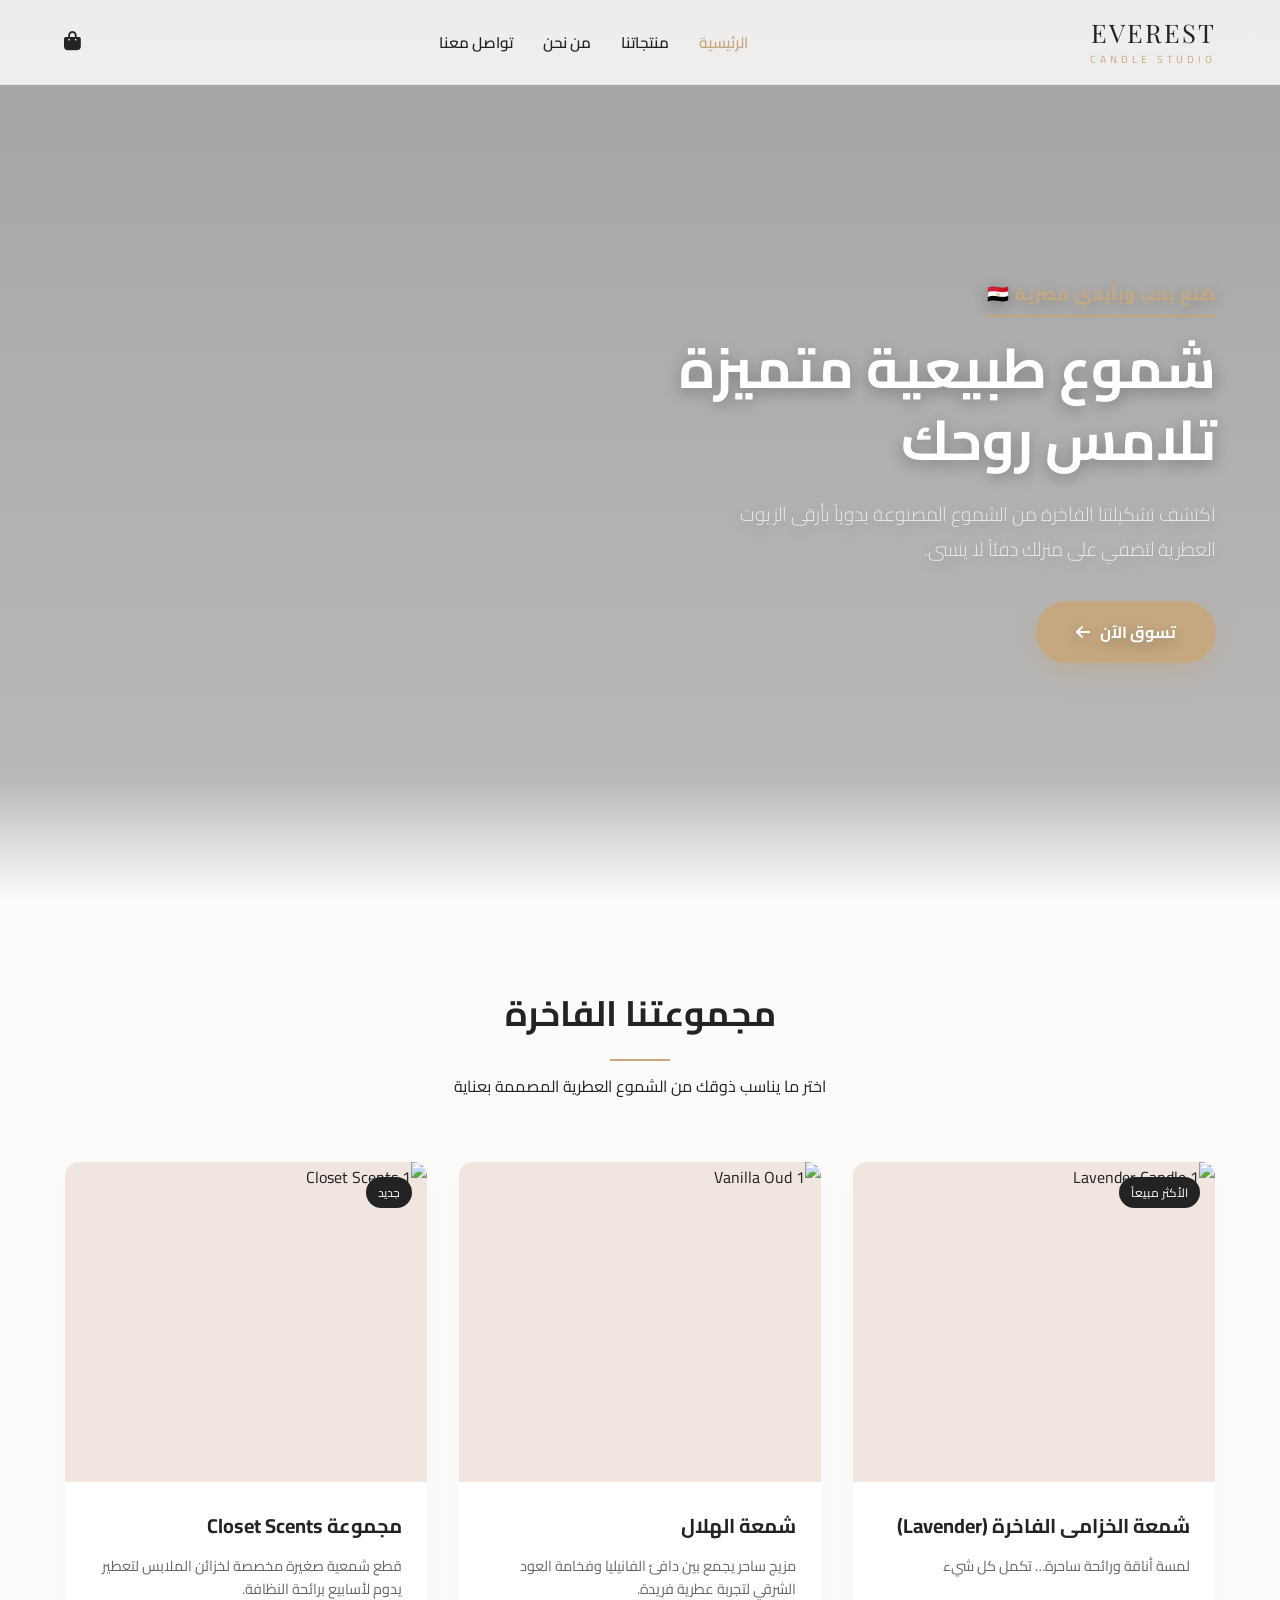
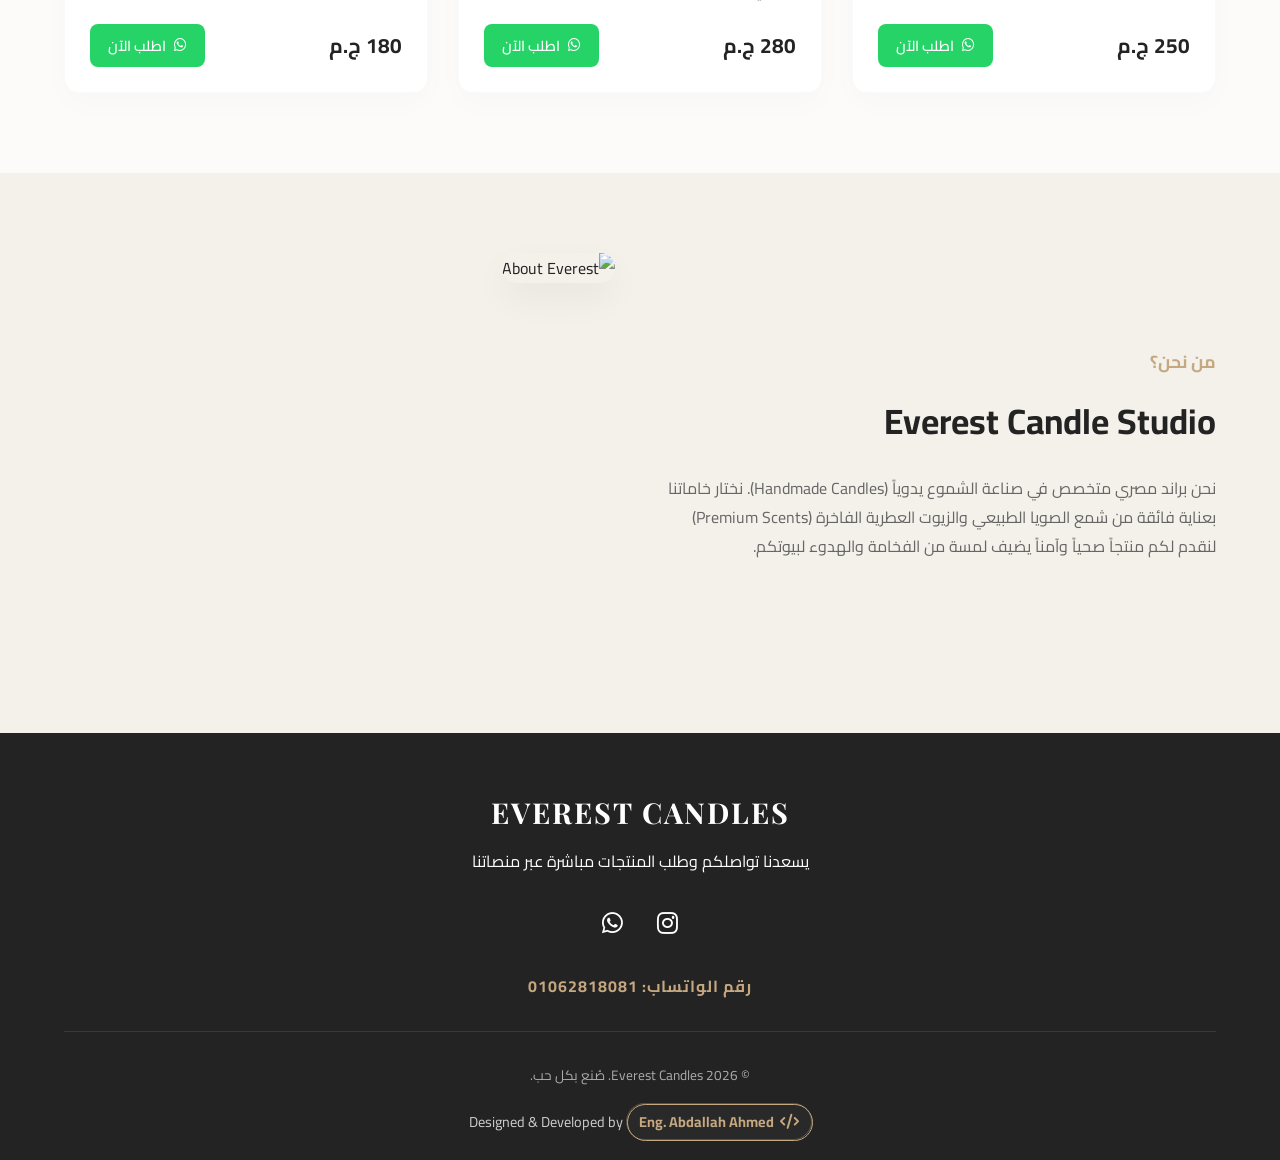
==== commit d16dd3a6: "Update index.html" ====
--- a/index.html
+++ b/index.html
@@ -2,10 +2,12 @@
 <html lang="ar" dir="rtl">
   <head>
     <meta charset="UTF-8" />
-    <!-- التعديل هنا لمنع الفراغ الجانبي والزووم التلقائي -->
     <meta name="viewport" content="width=device-width, initial-scale=1.0, maximum-scale=1.0, user-scalable=no" />
     <title>Everest Candles | متجر شموع إيفرست</title>
-    <link rel="stylesheet" href="https://cdnjs.cloudflare.com/ajax/libs/font-awesome/6.4.0/css/all.min.css" />
+    <link
+      rel="stylesheet"
+      href="https://cdnjs.cloudflare.com/ajax/libs/font-awesome/6.4.0/css/all.min.css"
+    />
     <link rel="stylesheet" href="https://unpkg.com/aos@next/dist/aos.css" />
     <link rel="stylesheet" href="style.css" />
   </head>
@@ -36,8 +38,13 @@
         <div class="hero-content" data-aos="fade-up" data-aos-duration="1200">
           <span class="subtitle">صُنع بحب وبأيدي مصرية 🇪🇬</span>
           <h1>شموع طبيعية متميزة تلامس روحك</h1>
-          <p>اكتشف تشكيلتنا الفاخرة من الشموع المصنوعة يدوياً بأرقى الزيوت العطرية لتضفي على منزلك دفئاً لا ينسى.</p>
-          <a href="#products" class="btn">تسوق الآن <i class="fas fa-arrow-left"></i></a>
+          <p>
+            اكتشف تشكيلتنا الفاخرة من الشموع المصنوعة يدوياً بأرقى الزيوت
+            العطرية لتضفي على منزلك دفئاً لا ينسى.
+          </p>
+          <a href="#products" class="btn"
+            >تسوق الآن <i class="fas fa-arrow-left"></i
+          ></a>
         </div>
       </div>
     </section>
@@ -49,55 +56,103 @@
       </div>
 
       <div class="products-grid">
-        <!-- المنتج 1 -->
         <div class="product-card" data-aos="fade-up" data-aos-delay="100">
           <div class="product-img">
-            <img src="https://res.cloudinary.com/dlcwlgs9i/image/upload/v1780533830/SaveClip.App_658349160_17863712394666554_1806242530612297228_n_fgbjv7.jpg" class="active-slide" />
-            <img src="https://res.cloudinary.com/dlcwlgs9i/image/upload/v1780533830/SaveClip.App_657373962_17863712403666554_5059980640453799731_n_vfk0kx.jpg" />
-            <img src="https://res.cloudinary.com/dlcwlgs9i/image/upload/v1780533830/SaveClip.App_657258500_17863712412666554_8909765506155629397_n_owr6sc.jpg" />
+            <img
+              src="https://res.cloudinary.com/dlcwlgs9i/image/upload/v1780533830/SaveClip.App_658349160_17863712394666554_1806242530612297228_n_fgbjv7.jpg"
+              alt="Lavender Candle 1"
+              class="active-slide"
+            />
+            <img
+              src="https://res.cloudinary.com/dlcwlgs9i/image/upload/v1780533830/SaveClip.App_657373962_17863712403666554_5059980640453799731_n_vfk0kx.jpg"
+              alt="Lavender Candle 2"
+            />
+            <img
+              src="https://res.cloudinary.com/dlcwlgs9i/image/upload/v1780533830/SaveClip.App_657258500_17863712412666554_8909765506155629397_n_owr6sc.jpg"
+              alt="Lavender Candle 3"
+            />
             <span class="badge">الأكثر مبيعاً</span>
           </div>
           <div class="product-info">
-            <h3>شمعة الخزامى الفاخرة</h3>
+            <h3>شمعة الخزامى الفاخرة (Lavender)</h3>
             <p class="description">لمسة أناقة ورائحة ساحرة… تكمل كل شيء</p>
             <div class="price-row">
               <span class="price">250 ج.م</span>
-              <a href="https://wa.me/201062818081" target="_blank" class="order-btn"><i class="fab fa-whatsapp"></i> اطلب الآن</a>
+              <a
+                href="https://wa.me/201062818081"
+                target="_blank"
+                class="order-btn"
+                ><i class="fab fa-whatsapp"></i> اطلب الآن</a
+              >
             </div>
           </div>
         </div>
 
-        <!-- المنتج 2 -->
         <div class="product-card" data-aos="fade-up" data-aos-delay="200">
           <div class="product-img">
-            <img src="https://res.cloudinary.com/dlcwlgs9i/image/upload/v1780534052/SaveClip.App_660016207_17863709856666554_6063601467818798638_n_nlqr25.jpg" class="active-slide" />
-            <img src="https://res.cloudinary.com/dlcwlgs9i/image/upload/v1780534052/SaveClip.App_657235729_17863709865666554_570639232846686395_n_cvht92.jpg" />
-            <img src="https://res.cloudinary.com/dlcwlgs9i/image/upload/v1780534052/SaveClip.App_657607222_17863709877666554_2497915149479531149_n_ipfy9t.jpg" />
+            <img
+              src="https://res.cloudinary.com/dlcwlgs9i/image/upload/v1780534052/SaveClip.App_660016207_17863709856666554_6063601467818798638_n_nlqr25.jpg"
+              alt="Vanilla Oud 1"
+              class="active-slide"
+            />
+            <img
+              src="https://res.cloudinary.com/dlcwlgs9i/image/upload/v1780534052/SaveClip.App_657235729_17863709865666554_570639232846686395_n_cvht92.jpg"
+              alt="Vanilla Oud 2"
+            />
+            <img
+              src="https://res.cloudinary.com/dlcwlgs9i/image/upload/v1780534052/SaveClip.App_657607222_17863709877666554_2497915149479531149_n_ipfy9t.jpg"
+              alt="Vanilla Oud 3"
+            />
           </div>
           <div class="product-info">
             <h3>شمعة الهلال</h3>
-            <p class="description">مزيج ساحر يجمع بين دافئ الفانيليا وفخامة العود الشرقي.</p>
+            <p class="description">
+              مزيج ساحر يجمع بين دافئ الفانيليا وفخامة العود الشرقي لتجربة عطرية
+              فريدة.
+            </p>
             <div class="price-row">
               <span class="price">280 ج.م</span>
-              <a href="https://wa.me/201062818081" target="_blank" class="order-btn"><i class="fab fa-whatsapp"></i> اطلب الآن</a>
+              <a
+                href="https://wa.me/201062818081"
+                target="_blank"
+                class="order-btn"
+                ><i class="fab fa-whatsapp"></i> اطلب الآن</a
+              >
             </div>
           </div>
         </div>
 
-        <!-- المنتج 3 -->
         <div class="product-card" data-aos="fade-up" data-aos-delay="300">
           <div class="product-img">
-            <img src="https://res.cloudinary.com/dlcwlgs9i/image/upload/v1780534303/SaveClip.App_657335552_17863710828666554_5629157326660325557_n_toz3zm.jpg" class="active-slide" />
-            <img src="https://res.cloudinary.com/dlcwlgs9i/image/upload/v1780534303/SaveClip.App_657810228_17863710843666554_7733895340456799733_n_ozog3l.jpg" />
-            <img src="https://res.cloudinary.com/dlcwlgs9i/image/upload/v1780534303/SaveClip.App_658220702_17863710852666554_3414846061617373680_n_wtfqyb.jpg" />
+            <img
+              src="https://res.cloudinary.com/dlcwlgs9i/image/upload/v1780534303/SaveClip.App_657335552_17863710828666554_5629157326660325557_n_toz3zm.jpg"
+              alt="Closet Scents 1"
+              class="active-slide"
+            />
+            <img
+              src="https://res.cloudinary.com/dlcwlgs9i/image/upload/v1780534303/SaveClip.App_657810228_17863710843666554_7733895340456799733_n_ozog3l.jpg"
+              alt="Closet Scents 2"
+            />
+            <img
+              src="https://res.cloudinary.com/dlcwlgs9i/image/upload/v1780534303/SaveClip.App_658220702_17863710852666554_3414846061617373680_n_wtfqyb.jpg"
+              alt="Closet Scents 3"
+            />
             <span class="badge">جديد</span>
           </div>
           <div class="product-info">
             <h3>مجموعة Closet Scents</h3>
-            <p class="description">قطع شمعية صغيرة مخصصة لتعطير خزائن الملابس برائحة النظافة.</p>
+            <p class="description">
+              قطع شمعية صغيرة مخصصة لخزائن الملابس لتعطير يدوم لأسابيع برائحة
+              النظافة.
+            </p>
             <div class="price-row">
               <span class="price">180 ج.م</span>
-              <a href="https://wa.me/201062818081" target="_blank" class="order-btn"><i class="fab fa-whatsapp"></i> اطلب الآن</a>
+              <a
+                href="https://wa.me/201062818081"
+                target="_blank"
+                class="order-btn"
+                ><i class="fab fa-whatsapp"></i> اطلب الآن</a
+              >
             </div>
           </div>
         </div>
@@ -106,13 +161,21 @@
 
     <section id="about" class="about">
       <div class="container about-wrapper">
-        <div class="about-text" data-aos="fade-right">
+        <div class="about-text" data-aos="fade-left">
           <h2>من نحن؟</h2>
           <h3>Everest Candle Studio</h3>
-          <p>نحن براند مصري متخصص في صناعة الشموع يدوياً (Handmade Candles). نختار خاماتنا بعناية فائقة من شمع الصويا الطبيعي والزيوت العطرية الفاخرة.</p>
-        </div>
-        <div class="about-img" data-aos="fade-left">
-          <img src="https://res.cloudinary.com/dlcwlgs9i/image/upload/v1780534486/SaveClip.App_645748293_17857920849666554_3056463125155329991_n_kputd8.jpg" alt="About Everest" />
+          <p>
+            نحن براند مصري متخصص في صناعة الشموع يدوياً (Handmade Candles).
+            نختار خاماتنا بعناية فائقة من شمع الصويا الطبيعي والزيوت العطرية
+            الفاخرة (Premium Scents) لنقدم لكم منتجاً صحياً وآمناً يضيف لمسة من
+            الفخامة والهدوء لبيوتكم.
+          </p>
+        </div>
+        <div class="about-img" data-aos="fade-right">
+          <img
+            src="https://res.cloudinary.com/dlcwlgs9i/image/upload/v1780534486/SaveClip.App_645748293_17857920849666554_3056463125155329991_n_kputd8.jpg"
+            alt="About Everest"
+          />
         </div>
       </div>
     </section>
@@ -122,14 +185,23 @@
         <h3>EVEREST CANDLES</h3>
         <p>يسعدنا تواصلكم وطلب المنتجات مباشرة عبر منصاتنا</p>
         <div class="social-links">
-          <a href="https://instagram.com/everest_candles" target="_blank"><i class="fab fa-instagram"></i></a>
-          <a href="https://wa.me/201062818081" target="_blank"><i class="fab fa-whatsapp"></i></a>
+          <a href="https://instagram.com/everest_candles" target="_blank"
+            ><i class="fab fa-instagram"></i
+          ></a>
+          <a href="https://wa.me/201062818081" target="_blank"
+            ><i class="fab fa-whatsapp"></i
+          ></a>
         </div>
         <p class="phone-text">رقم الواتساب: 01062818081</p>
         <hr />
         <p class="copy-right">&copy; 2026 Everest Candles. صُنع بكل حب.</p>
+
         <div class="developer-promo">
-          <a href="https://www.instagram.com/3bdallah.pk/" target="_blank" class="developer-link">
+          <a
+            href="https://www.instagram.com/3bdallah.pk/"
+            target="_blank"
+            class="developer-link"
+          >
             <i class="fas fa-code"></i> Eng. Abdallah Ahmed
           </a>
           <span>Designed & Developed by</span>
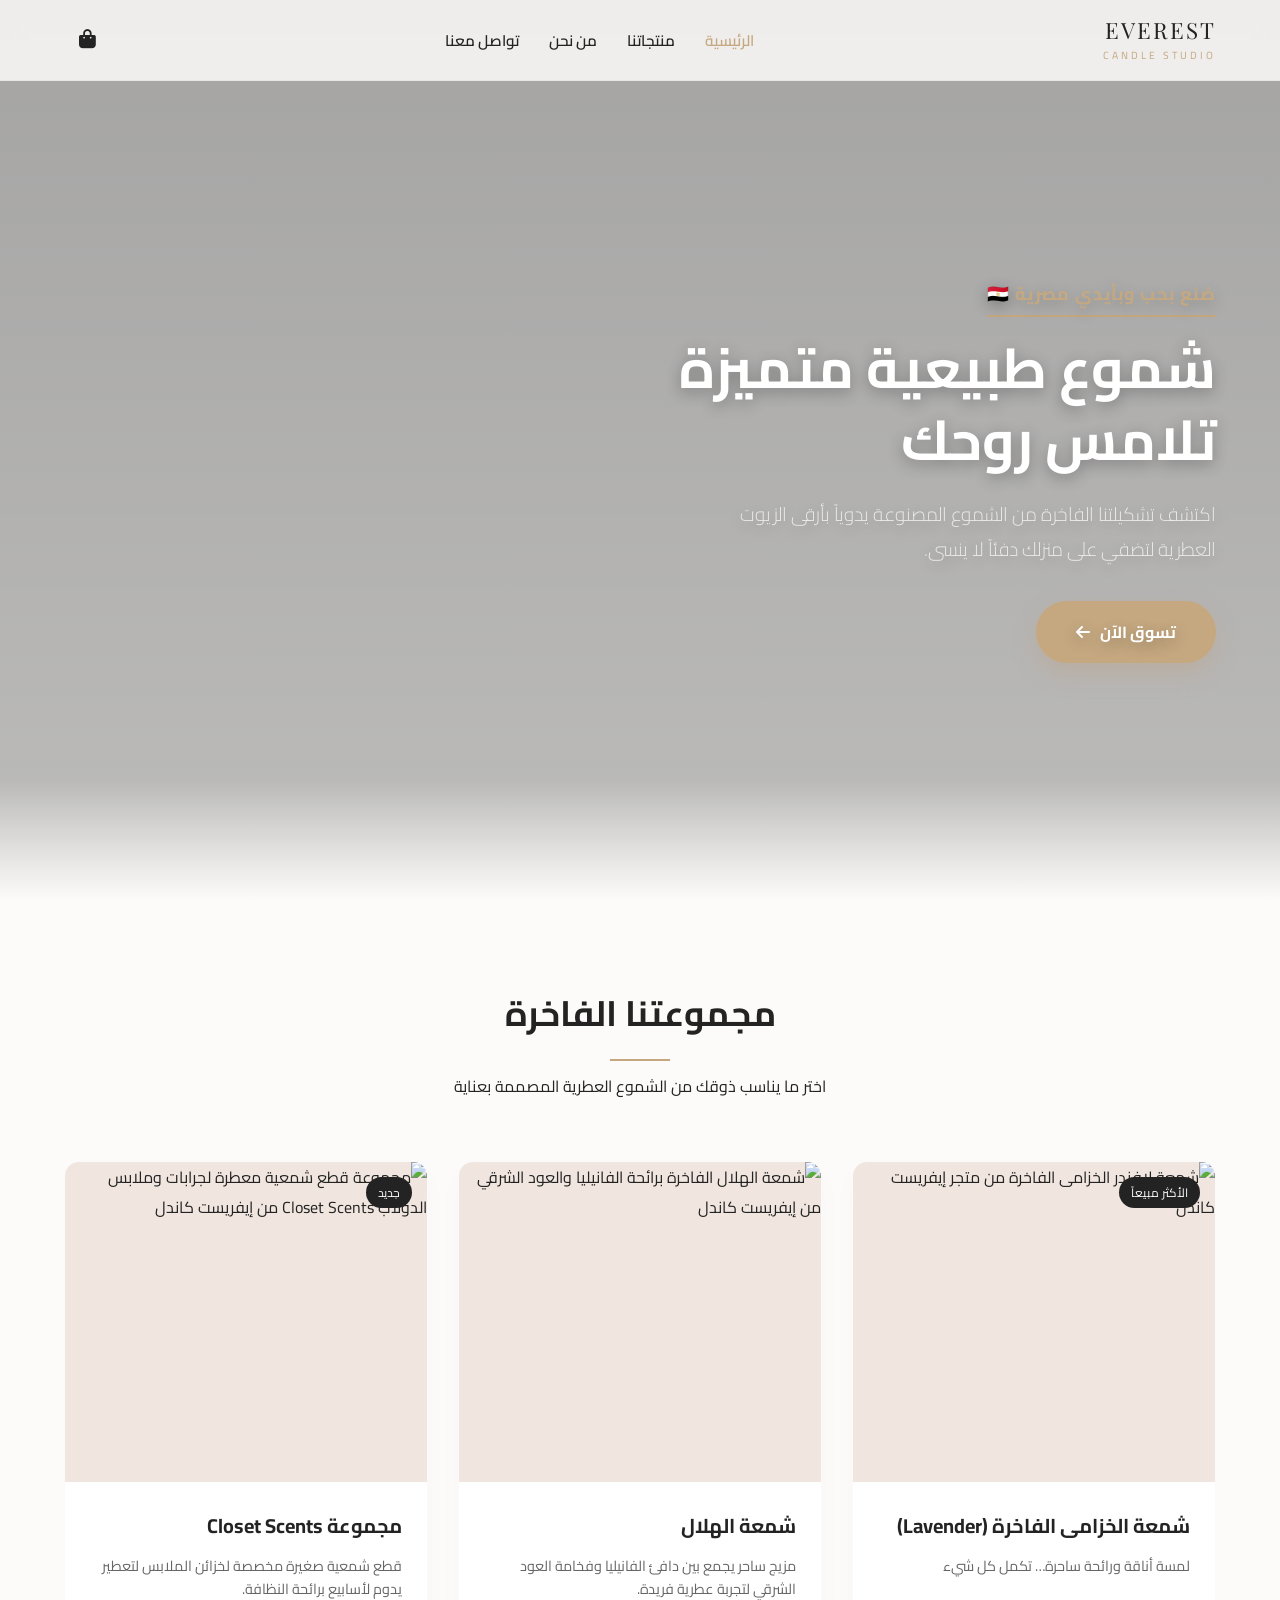
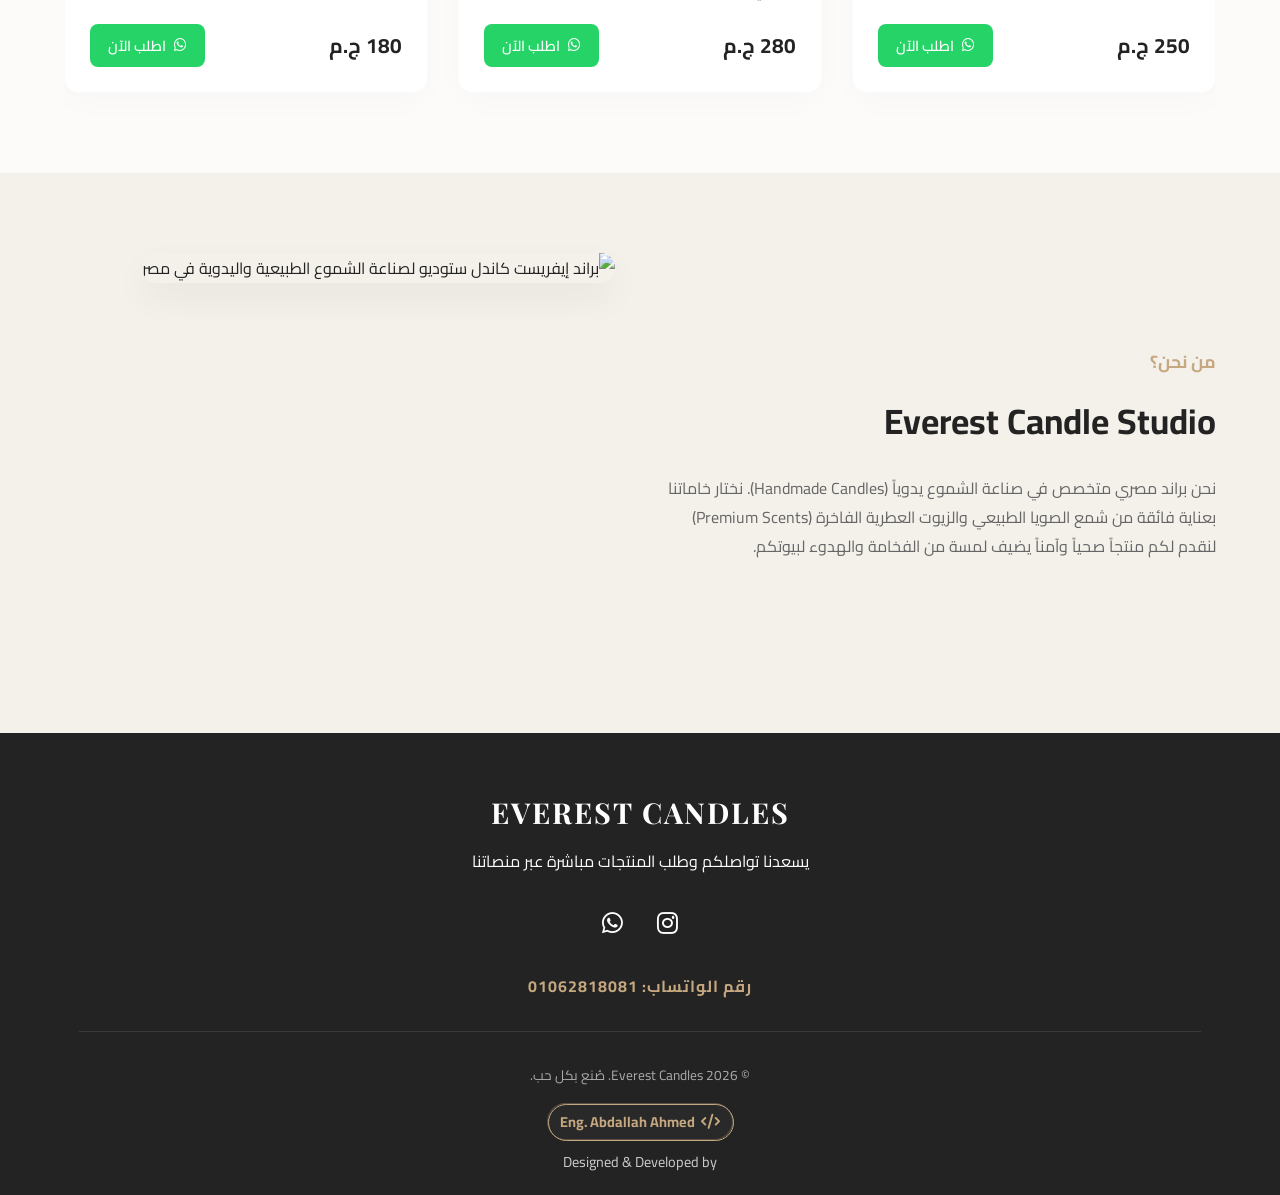
==== commit 473bee47: "Update index.html" ====
--- a/index.html
+++ b/index.html
@@ -2,13 +2,40 @@
 <html lang="ar" dir="rtl">
   <head>
     <meta charset="UTF-8" />
-    <meta name="viewport" content="width=device-width, initial-scale=1.0, maximum-scale=1.0, user-scalable=no" />
+    <meta
+      name="viewport"
+      content="width=device-width, initial-scale=1.0, maximum-scale=1.0, user-scalable=no"
+    />
+
     <title>Everest Candles | متجر شموع إيفرست</title>
+
+    <meta
+      name="description"
+      content="اكتشف تشكيلة فاخرة من الشموع الطبيعية المصنوعة يدوياً من شمع الصويا وأرقى الزيوت العطرية في متجر إيفريست كاندل (Everest Candles). صُنع بحب وبأيدي مصرية."
+    />
+
+    <meta
+      name="keywords"
+      content="إيفريست كاندل, شموع طبيعية, شموع يدوية, Everest Candles, متجر شموع, شمع صويا عطرى, شموع عطرية مصر"
+    />
+
+    <meta property="og:title" content="إيفريست كاندل | Everest Candles" />
+    <meta
+      property="og:description"
+      content="شموع طبيعية متميزة تلامس روحك. صُنع بحب وبأيدي مصرية."
+    />
+    <meta
+      property="og:url"
+      content="https://3bdullah-dev.github.io/everest_candle/"
+    />
+    <meta property="og:type" content="website" />
+
     <link
       rel="stylesheet"
       href="https://cdnjs.cloudflare.com/ajax/libs/font-awesome/6.4.0/css/all.min.css"
     />
     <link rel="stylesheet" href="https://unpkg.com/aos@next/dist/aos.css" />
+    <link rel="icon" type="image/png" href="https://res.cloudinary.com/dlcwlgs9i/image/upload/v1780614272/cropped_circle_image_1_mmo9sc.png" />
     <link rel="stylesheet" href="style.css" />
   </head>
   <body>
@@ -60,16 +87,16 @@
           <div class="product-img">
             <img
               src="https://res.cloudinary.com/dlcwlgs9i/image/upload/v1780533830/SaveClip.App_658349160_17863712394666554_1806242530612297228_n_fgbjv7.jpg"
-              alt="Lavender Candle 1"
+              alt="شمعة لافندر الخزامى الفاخرة من متجر إيفريست كاندل"
               class="active-slide"
             />
             <img
               src="https://res.cloudinary.com/dlcwlgs9i/image/upload/v1780533830/SaveClip.App_657373962_17863712403666554_5059980640453799731_n_vfk0kx.jpg"
-              alt="Lavender Candle 2"
+              alt="صناعة يدوية لشمعة اللافندر العطرية إيفريست كاندل"
             />
             <img
               src="https://res.cloudinary.com/dlcwlgs9i/image/upload/v1780533830/SaveClip.App_657258500_17863712412666554_8909765506155629397_n_owr6sc.jpg"
-              alt="Lavender Candle 3"
+              alt="شمع الصويا الطبيعي برائحة اللافندر من Everest Candles"
             />
             <span class="badge">الأكثر مبيعاً</span>
           </div>
@@ -92,16 +119,16 @@
           <div class="product-img">
             <img
               src="https://res.cloudinary.com/dlcwlgs9i/image/upload/v1780534052/SaveClip.App_660016207_17863709856666554_6063601467818798638_n_nlqr25.jpg"
-              alt="Vanilla Oud 1"
+              alt="شمعة الهلال الفاخرة برائحة الفانيليا والعود الشرقي من إيفريست كاندل"
               class="active-slide"
             />
             <img
               src="https://res.cloudinary.com/dlcwlgs9i/image/upload/v1780534052/SaveClip.App_657235729_17863709865666554_570639232846686395_n_cvht92.jpg"
-              alt="Vanilla Oud 2"
+              alt="تصميم شمعة الهلال العطرية الفاخرة Everest Candles"
             />
             <img
               src="https://res.cloudinary.com/dlcwlgs9i/image/upload/v1780534052/SaveClip.App_657607222_17863709877666554_2497915149479531149_n_ipfy9t.jpg"
-              alt="Vanilla Oud 3"
+              alt="شموع عطرية للمناسبات هلال رمضان من متجر إيفريست"
             />
           </div>
           <div class="product-info">
@@ -126,16 +153,16 @@
           <div class="product-img">
             <img
               src="https://res.cloudinary.com/dlcwlgs9i/image/upload/v1780534303/SaveClip.App_657335552_17863710828666554_5629157326660325557_n_toz3zm.jpg"
-              alt="Closet Scents 1"
+              alt="مجموعة قطع شمعية معطرة لجرابات وملابس الدولاب Closet Scents من إيفريست كاندل"
               class="active-slide"
             />
             <img
               src="https://res.cloudinary.com/dlcwlgs9i/image/upload/v1780534303/SaveClip.App_657810228_17863710843666554_7733895340456799733_n_ozog3l.jpg"
-              alt="Closet Scents 2"
+              alt="قطع شمع الصويا المعطر لتعطير الملابس إيفريست كاندل"
             />
             <img
               src="https://res.cloudinary.com/dlcwlgs9i/image/upload/v1780534303/SaveClip.App_658220702_17863710852666554_3414846061617373680_n_wtfqyb.jpg"
-              alt="Closet Scents 3"
+              alt="Everest Candles Closet Scents معطرات دولاب طبيعية"
             />
             <span class="badge">جديد</span>
           </div>
@@ -174,7 +201,7 @@
         <div class="about-img" data-aos="fade-right">
           <img
             src="https://res.cloudinary.com/dlcwlgs9i/image/upload/v1780534486/SaveClip.App_645748293_17857920849666554_3056463125155329991_n_kputd8.jpg"
-            alt="About Everest"
+            alt="براند إيفريست كاندل ستوديو لصناعة الشموع الطبيعية واليدوية في مصر"
           />
         </div>
       </div>
--- a/style.css
+++ b/style.css
@@ -1,590 +1,606 @@
 /* استيراد خط تجاري أنيق من جوجل */
- @import url('https://fonts.googleapis.com/css2?family=Cairo:wght@300;400;600;700&family=Playfair+Display:ital,wght@0,400;1,600&display=swap');
-
- :root {
-     --bg-color: #fcfbfa;       /* أوف وايت دافئ مريح للعين */
-     --text-main: #232323;     /* رمادي داكن يقارب الأسود للجرأة */
-     --text-muted: #666;       /* رمادي للمقالات والوصف */
-     --accent-gold: #c5a880;   /* ذهبي مطفأ يعبر عن الشعار والإضاءة */
-     --card-bg: #ffffff;
-     --transition: all 0.4s cubic-bezier(0.165, 0.84, 0.44, 1);
- }
-
- * {
-     margin: 0;
-     padding: 0;
-     box-sizing: border-box;
-     font-family: 'Cairo', sans-serif;
-     scroll-behavior: smooth;
- }
-
- /* تم تعديل html و body لمنع الإزاحة الجانبية نهائياً على الموبايل */
- html, body {
-     background-color: var(--bg-color);
-     color: var(--text-main);
-     overflow-x: hidden;
-     width: 100%;
-     position: relative;
- }
-
- .container {
-     width: 90%;
-     max-width: 1200px;
-     margin: 0 auto;
- }
-
- /* القائمة العلوية */
- header {
-     background-color: rgba(252, 251, 250, 0.85);
-     backdrop-filter: blur(10px);
-     -webkit-backdrop-filter: blur(10px);
-     position: fixed;
-     top: 0;
-     left: 0;
-     width: 100%;
-     z-index: 1000;
-     border-bottom: 1px solid rgba(0,0,0,0.03);
-     transition: var(--transition);
- }
-
- .navbar {
-     display: flex;
-     justify-content: space-between;
-     align-items: center;
-     padding: 15px 0;
- }
-
- .logo h2 {
-     font-family: 'Playfair Display', serif;
-     font-weight: 400;
-     letter-spacing: 2px;
-     font-size: 1.6rem;
-     color: var(--text-main);
- }
-
- .logo span {
-     font-size: 0.65rem;
-     display: block;
-     letter-spacing: 4px;
-     color: var(--accent-gold);
-     text-align: center;
- }
-
- nav ul {
-     display: flex;
-     list-style: none;
- }
-
- nav ul li {
-     margin: 0 15px;
- }
-
- nav ul li a {
-     text-decoration: none;
-     color: var(--text-main);
-     font-size: 0.95rem;
-     font-weight: 600;
-     transition: var(--transition);
- }
-
- nav ul li a:hover, nav ul li a.active {
-     color: var(--accent-gold);
- }
-
- .nav-icons {
-     display: flex;
-     align-items: center;
- }
-
- .nav-icons i {
-     font-size: 1.2rem;
-     margin-right: 15px;
-     cursor: pointer;
-     transition: var(--transition);
- }
-
- .nav-icons i:hover {
-     color: var(--accent-gold);
- }
-
- #menu-icon {
-     display: none;
-     z-index: 1002;
- }
-
- /* القسم الرئيسي (Hero Section) */
- .hero {
-     min-height: 100vh;
-     background: linear-gradient(rgba(0, 0, 0, 0.35), rgba(0, 0, 0, 0.25)), 
-                 url('https://res.cloudinary.com/dlcwlgs9i/image/upload/v1780532848/remove-photos-object-removed_2_edoitp.jpg') no-repeat center center/cover;
-     display: flex;
-     align-items: center;
-     color: #FFFFFF;
-     position: relative;
-     text-align: right;
-     padding-top: 100px;
-     padding-bottom: 60px;
- }
-
- .hero::after {
-     content: '';
-     position: absolute;
-     bottom: 0;
-     left: 0;
-     width: 100%;
-     height: 120px;
-     background: linear-gradient(to top, var(--bg-color, #FAF8F5), transparent);
-     pointer-events: none;
- }
-
- .hero-content {
-     max-width: 650px;
-     text-shadow: 0 4px 15px rgba(0, 0, 0, 0.3);
- }
-
- .hero-content .subtitle {
-     color: var(--accent-gold, #C29D70);
-     letter-spacing: 1px;
-     font-weight: 700;
-     font-size: 1.1rem;
-     display: inline-block;
-     margin-bottom: 15px;
-     border-bottom: 2px solid var(--accent-gold, #C29D70);
-     padding-bottom: 5px;
- }
-
- .hero-content h1 {
-     font-size: 3.5rem;
-     font-weight: 700;
-     line-height: 1.3;
-     margin-bottom: 20px;
- }
-
- .hero-content p {
-     font-size: 1.2rem;
-     margin-bottom: 35px;
-     color: #EBEAE8;
-     font-weight: 300;
-     line-height: 1.8;
-     max-width: 500px;
- }
-
- .btn {
-     display: inline-flex;
-     align-items: center;
-     gap: 10px;
-     padding: 14px 38px;
-     background-color: var(--accent-gold, #C29D70);
-     color: #FFFFFF;
-     text-decoration: none;
-     border-radius: 50px;
-     font-weight: 700;
-     font-size: 1rem;
-     transition: all 0.5s cubic-bezier(0.16, 1, 0.3, 1);
-     border: 2px solid var(--accent-gold, #C29D70);
-     box-shadow: 0 10px 25px rgba(194, 157, 112, 0.3);
- }
-
- .btn:hover {
-     background-color: transparent;
-     color: #FFFFFF;
-     border-color: #FFFFFF;
-     transform: translateY(-5px);
-     box-shadow: 0 15px 30px rgba(255, 255, 255, 0.2);
- }
-
- /* قسم المنتجات */
- .products {
-     padding: 80px 0;
- }
-
- .section-title {
-     text-align: center;
-     margin-bottom: 60px;
- }
-
- .section-title h2 {
-     font-size: 2.2rem;
-     position: relative;
-     padding-bottom: 15px;
-     margin-bottom: 10px;
- }
-
- .section-title h2::after {
-     content: '';
-     position: absolute;
-     bottom: 0;
-     left: 50%;
-     transform: translateX(-50%);
-     width: 60px;
-     height: 2px;
-     background-color: var(--accent-gold);
- }
-
- .products-grid {
-     display: grid;
-     grid-template-columns: repeat(auto-fit, minmax(280px, 1fr));
-     gap: 30px;
- }
-
- .product-card {
-     background-color: var(--card-bg);
-     border-radius: 15px;
-     overflow: hidden;
-     box-shadow: 0 10px 30px rgba(0,0,0,0.02);
-     transition: var(--transition);
-     border: 1px solid rgba(0,0,0,0.02);
-     display: flex;
-     flex-direction: column;
- }
-
- .product-card:hover {
-     transform: translateY(-10px);
-     box-shadow: 0 20px 40px rgba(197, 168, 128, 0.15);
- }
-
- .product-img {
-     position: relative;
-     height: 320px;
-     overflow: hidden;
-     background-color: #f0e6df;
- }
-
- .product-img img {
-     width: 100%;
-     height: 100%;
-     object-fit: cover;
-     position: absolute;
-     top: 0;
-     left: 0;
-     opacity: 0;
-     transition: opacity 1.5s ease-in-out, transform 0.5s ease;
-     z-index: 1;
- }
-
- .product-img img.active-slide {
-     opacity: 1;
-     z-index: 2;
- }
-
- .product-card:hover .product-img img.active-slide {
-     transform: scale(1.05);
- }
-
- .badge {
-     position: absolute;
-     top: 15px;
-     right: 15px;
-     background-color: var(--text-main);
-     color: #fff;
-     padding: 4px 12px;
-     font-size: 0.75rem;
-     border-radius: 20px;
-     z-index: 10;
- }
-
- .product-info {
-     padding: 25px;
-     display: flex;
-     flex-direction: column;
-     flex-grow: 1;
- }
-
- .product-info h3 {
-     font-size: 1.25rem;
-     margin-bottom: 10px;
- }
-
- .description {
-     color: var(--text-muted);
-     font-size: 0.9rem;
-     line-height: 1.6;
-     margin-bottom: 20px;
-     min-height: 50px; /* تعديل لمنع تداخل النصوص على الشاشات الصغيرة */
- }
-
- .price-row {
-     display: flex;
-     justify-content: space-between;
-     align-items: center;
-     margin-top: auto;
- }
-
- .price {
-     font-size: 1.3rem;
-     font-weight: 700;
-     color: var(--text-main);
- }
-
- .order-btn {
-     text-decoration: none;
-     background-color: #25D366;
-     color: #fff;
-     padding: 8px 18px;
-     border-radius: 8px;
-     font-size: 0.9rem;
-     font-weight: 600;
-     display: flex;
-     align-items: center;
-     gap: 8px;
-     transition: var(--transition);
- }
-
- .order-btn:hover {
-     background-color: #1ebd54;
-     transform: scale(1.03);
- }
-
- /* من نحن */
- .about {
-     background-color: #f4f1eb;
-     padding: 80px 0;
- }
-
- .about-wrapper {
-     display: flex;
-     align-items: center;
-     gap: 50px;
- }
-
- .about-text {
-     flex: 1;
- }
-
- .about-text h2 {
-     color: var(--accent-gold);
-     font-size: 1.1rem;
-     margin-bottom: 10px;
- }
-
- .about-text h3 {
-     font-size: 2.2rem;
-     margin-bottom: 20px;
- }
-
- .about-text p {
-     color: var(--text-muted);
-     line-height: 1.8;
- }
-
- .about-img {
-     flex: 1;
-     height: 400px;
- }
-
- .about-img img {
-     width: 100%;
-     height: 100%;
-     object-fit: cover;
-     border-radius: 20px;
-     box-shadow: 0 15px 35px rgba(0,0,0,0.05);
- }
-
- /* فوتر وتواصل */
- footer {
-     background-color: var(--text-main);
-     color: #fff;
-     padding: 60px 0 20px 0;
-     text-align: center;
- }
-
- .footer-content h3 {
-     font-family: 'Playfair Display', serif;
-     letter-spacing: 2px;
-     font-size: 1.8rem;
-     margin-bottom: 15px;
- }
-
- .social-links {
-     margin: 25px 0;
- }
-
- .social-links a {
-     color: #fff;
-     font-size: 1.5rem;
-     margin: 0 15px;
-     transition: var(--transition);
- }
-
- .social-links a:hover {
-     color: var(--accent-gold);
- }
-
- .phone-text {
-     color: var(--accent-gold);
-     font-weight: bold;
-     letter-spacing: 1px;
- }
-
- footer hr {
-     border: 0;
-     height: 1px;
-     background: rgba(255,255,255,0.1);
-     margin: 30px 0;
- }
-
- .copy-right {
-     font-size: 0.85rem;
-     color: #aaa;
-     margin-bottom: 10px;
- }
-
- .developer-promo {
-     margin-top: 15px;
-     font-size: 0.9rem;
-     color: #ccc;
- }
-
- .developer-link {
-     color: var(--accent-gold);
-     text-decoration: none;
-     font-weight: 700;
-     display: inline-flex;
-     align-items: center;
-     gap: 6px;
-     padding: 4px 12px;
-     border: 1px solid rgba(197, 168, 128, 0.3);
-     border-radius: 20px;
-     background: rgba(255, 255, 255, 0.03);
-     transition: var(--transition);
-     position: relative;
- }
-
- .developer-link i {
-     font-size: 0.95rem;
-     transition: transform 0.3s ease;
- }
-
- .developer-link::after {
-     content: '';
-     position: absolute;
-     width: 100%;
-     height: 100%;
-     border: 1px solid var(--accent-gold);
-     border-radius: 20px;
-     top: 0;
-     left: 0;
-     animation: pulseGlow 2s infinite ease-in-out;
-     pointer-events: none;
- }
-
- .developer-link:hover {
-     background: var(--accent-gold);
-     color: var(--text-main);
-     border-color: var(--accent-gold);
-     box-shadow: 0 0 15px rgba(197, 168, 128, 0.4);
- }
-
- .developer-link:hover i {
-     transform: scale(1.1);
- }
-
- @keyframes pulseGlow {
-     0% { transform: scale(1); opacity: 0.6; }
-     50% { transform: scale(1.06); opacity: 0; }
-     100% { transform: scale(1); opacity: 0.6; }
- }
-
- /* استعلامات الشاشات للتجاوب والـ Responsive */
- @media (max-width: 992px) {
-     .about-wrapper {
-         flex-direction: column;
-         text-align: center;
-     }
-     .about-img {
-         width: 100%;
-         height: 300px;
-     }
-     .hero {
-         text-align: center;
-     }
-     .hero-content p {
-         margin: 0 auto 35px auto;
-     }
- }
-
- @media (max-width: 768px) {
-     /* إصلاح الخلل المسبب للمشكلة بالصورة: جعل القائمة تفتح من اليسار لمنع الـ Overflow الجانبي في الـ RTL */
-     nav {
-         position: fixed;
-         top: 0;
-         left: -100%; 
-         right: auto;
-         width: 280px;
-         height: 100vh;
-         background: rgba(252, 251, 250, 0.96);
-         backdrop-filter: blur(20px);
-         -webkit-backdrop-filter: blur(20px);
-         box-shadow: 10px 0 30px rgba(0,0,0,0.08);
-         z-index: 1001;
-         transition: left 0.5s cubic-bezier(0.165, 0.84, 0.44, 1);
-         padding: 100px 30px;
-         border-right: 1px solid rgba(197, 168, 128, 0.15);
-         border-left: none;
-         text-align: right;
-     }
-
-     nav.mobile-open {
-         left: 0;
-         right: auto;
-     }
-
-     nav ul {
-         flex-direction: column;
-         align-items: flex-start;
-         gap: 25px;
-     }
-
-     nav ul li {
-         margin: 0;
-         width: 100%;
-     }
-
-     nav ul li a {
-         font-size: 1.15rem;
-         display: block;
-         padding: 10px 0;
-         border-bottom: 1px solid rgba(0,0,0,0.03);
-     }
-
-     #menu-icon {
-         display: inline-block;
-         margin-right: 15px;
-     }
-
-     .hero-content h1 {
-         font-size: 2.3rem;
-     }
-     .hero-content p {
-         font-size: 1rem;
-         line-height: 1.6;
-     }
-     .btn {
-         padding: 12px 30px;
-         font-size: 0.95rem;
-     }
-     .product-img {
-         height: 280px;
-     }
- }
-
- @media (max-width: 480px) {
-     .hero-content h1 {
-         font-size: 1.9rem;
-     }
-     .section-title h2 {
-         font-size: 1.8rem;
-     }
-     .logo h2 {
-         font-size: 1.3rem;
-     }
-     .price-row {
-         flex-direction: column;
-         gap: 12px;
-         align-items: stretch;
-         text-align: center;
-     }
-     .order-btn {
-         justify-content: center;
-     }
- }
+@import url('https://fonts.googleapis.com/css2?family=Cairo:wght@300;400;600;700&family=Playfair+Display:ital,wght@0,400;1,600&display=swap');
+
+:root {
+    --bg-color: #fcfbfa;       /* أوف وايت دافئ مريح للعين */
+    --text-main: #232323;     /* رمادي داكن يقارب الأسود للجرأة */
+    --text-muted: #666;       /* رمادي للمقالات والوصف */
+    --accent-gold: #c5a880;   /* ذهبي مطفأ يعبر عن الشعار والإضاءة */
+    --card-bg: #ffffff;
+    --transition: all 0.4s cubic-bezier(0.165, 0.84, 0.44, 1);
+}
+
+* {
+    margin: 0;
+    padding: 0;
+    box-sizing: border-box;
+    font-family: 'Cairo', sans-serif;
+    scroll-behavior: smooth;
+}
+
+/* تعديل حرج لمنع الـ Horizontal Scroll نهائياً بسبب الـ AOS */
+html, body {
+    overflow-x: hidden !important;
+    width: 100%;
+    position: relative;
+}
+
+body {
+    background-color: var(--bg-color);
+    color: var(--text-main);
+}
+
+.container {
+    width: 90%;
+    max-width: 1200px;
+    margin: 0 auto;
+}
+
+/* القائمة العلوية */
+header {
+    background-color: rgba(252, 251, 250, 0.85);
+    backdrop-filter: blur(10px);
+    -webkit-backdrop-filter: blur(10px);
+    position: fixed;
+    top: 0;
+    left: 0;
+    width: 100%;
+    z-index: 1000;
+    border-bottom: 1px solid rgba(0,0,0,0.03);
+    transition: var(--transition);
+}
+
+.navbar {
+    display: flex;
+    justify-content: space-between;
+    align-items: center;
+    padding: 15px 0;
+}
+
+.logo h2 {
+    font-family: 'Playfair Display', serif;
+    font-weight: 400;
+    letter-spacing: 2px;
+    font-size: 1.4rem;
+    color: var(--text-main);
+}
+
+.logo span {
+    font-size: 0.65rem;
+    display: block;
+    letter-spacing: 3px;
+    color: var(--accent-gold);
+    text-align: center;
+}
+
+nav ul {
+    display: flex;
+    list-style: none;
+}
+
+nav ul li {
+    margin: 0 15px;
+}
+
+nav ul li a {
+    text-decoration: none;
+    color: var(--text-main);
+    font-size: 0.95rem;
+    font-weight: 600;
+    transition: var(--transition);
+}
+
+nav ul li a:hover, nav ul li a.active {
+    color: var(--accent-gold);
+}
+
+.nav-icons {
+    display: flex;
+    align-items: center;
+    gap: 5px;
+}
+
+.nav-icons i {
+    font-size: 1.2rem;
+    margin-left: 15px; /* مسافة للـ RTL */
+    margin-right: 0;
+    cursor: pointer;
+    transition: var(--transition);
+}
+
+.nav-icons i:hover {
+    color: var(--accent-gold);
+}
+
+#menu-icon {
+    display: none;
+    z-index: 1002;
+}
+
+/* القسم الرئيسي (Hero Section) */
+.hero {
+    min-height: 100vh;
+    background: linear-gradient(rgba(0, 0, 0, 0.35), rgba(0, 0, 0, 0.25)), 
+                url('https://res.cloudinary.com/dlcwlgs9i/image/upload/v1780532848/remove-photos-object-removed_2_edoitp.jpg') no-repeat center center/cover;
+    display: flex;
+    align-items: center;
+    color: #FFFFFF;
+    position: relative;
+    text-align: right;
+    padding-top: 100px;
+    padding-bottom: 60px;
+    overflow: hidden; /* لمنع خروج العناصر المتحركة بالكامل */
+}
+
+.hero::after {
+    content: '';
+    position: absolute;
+    bottom: 0;
+    left: 0;
+    width: 100%;
+    height: 120px;
+    background: linear-gradient(to top, var(--bg-color, #FAF8F5), transparent);
+    pointer-events: none;
+}
+
+.hero-content {
+    max-width: 650px;
+    text-shadow: 0 4px 15px rgba(0, 0, 0, 0.3);
+}
+
+.hero-content .subtitle {
+    color: var(--accent-gold, #C29D70);
+    letter-spacing: 1px;
+    font-weight: 700;
+    font-size: 1.1rem;
+    display: inline-block;
+    margin-bottom: 15px;
+    border-bottom: 2px solid var(--accent-gold, #C29D70);
+    padding-bottom: 5px;
+}
+
+.hero-content h1 {
+    font-size: 3.5rem;
+    font-weight: 700;
+    line-height: 1.3;
+    margin-bottom: 20px;
+}
+
+.hero-content p {
+    font-size: 1.2rem;
+    margin-bottom: 35px;
+    color: #EBEAE8;
+    font-weight: 300;
+    line-height: 1.8;
+    max-width: 500px;
+}
+
+.btn {
+    display: inline-flex;
+    align-items: center;
+    gap: 10px;
+    padding: 14px 38px;
+    background-color: var(--accent-gold, #C29D70);
+    color: #FFFFFF;
+    text-decoration: none;
+    border-radius: 50px;
+    font-weight: 700;
+    font-size: 1rem;
+    transition: all 0.5s cubic-bezier(0.16, 1, 0.3, 1);
+    border: 2px solid var(--accent-gold, #C29D70);
+    box-shadow: 0 10px 25px rgba(194, 157, 112, 0.3);
+}
+
+.btn:hover {
+    background-color: transparent;
+    color: #FFFFFF;
+    border-color: #FFFFFF;
+    transform: translateY(-5px);
+    box-shadow: 0 15px 30px rgba(255, 255, 255, 0.2);
+}
+
+/* قسم المنتجات */
+.products {
+    padding: 80px 0;
+    overflow: hidden;
+}
+
+.section-title {
+    text-align: center;
+    margin-bottom: 60px;
+    padding: 0 15px;
+}
+
+.section-title h2 {
+    font-size: 2.2rem;
+    position: relative;
+    padding-bottom: 15px;
+    margin-bottom: 10px;
+}
+
+.section-title h2::after {
+    content: '';
+    position: absolute;
+    bottom: 0;
+    left: 50%;
+    transform: translateX(-50%);
+    width: 60px;
+    height: 2px;
+    background-color: var(--accent-gold);
+}
+
+.products-grid {
+    display: grid;
+    grid-template-columns: repeat(auto-fit, minmax(280px, 1fr));
+    gap: 30px;
+}
+
+.product-card {
+    background-color: var(--card-bg);
+    border-radius: 15px;
+    overflow: hidden;
+    box-shadow: 0 10px 30px rgba(0,0,0,0.02);
+    transition: var(--transition);
+    border: 1px solid rgba(0,0,0,0.02);
+    display: flex;
+    flex-direction: column;
+}
+
+.product-card:hover {
+    transform: translateY(-10px);
+    box-shadow: 0 20px 40px rgba(197, 168, 128, 0.15);
+}
+
+.product-img {
+    position: relative;
+    height: 320px;
+    overflow: hidden;
+    background-color: #f0e6df;
+}
+
+.product-img img {
+    width: 100%;
+    height: 100%;
+    object-fit: cover;
+    position: absolute;
+    top: 0;
+    left: 0;
+    opacity: 0;
+    transition: opacity 1.5s ease-in-out, transform 0.5s ease;
+    z-index: 1;
+}
+
+.product-img img.active-slide {
+    opacity: 1;
+    z-index: 2;
+}
+
+.product-card:hover .product-img img.active-slide {
+    transform: scale(1.05);
+}
+
+.badge {
+    position: absolute;
+    top: 15px;
+    right: 15px;
+    background-color: var(--text-main);
+    color: #fff;
+    padding: 4px 12px;
+    font-size: 0.75rem;
+    border-radius: 20px;
+    z-index: 10;
+}
+
+.product-info {
+    padding: 25px;
+    display: flex;
+    flex-direction: column;
+    flex-grow: 1;
+}
+
+.product-info h3 {
+    font-size: 1.25rem;
+    margin-bottom: 10px;
+}
+
+.description {
+    color: var(--text-muted);
+    font-size: 0.9rem;
+    line-height: 1.6;
+    margin-bottom: 20px;
+    min-height: 50px;
+}
+
+.price-row {
+    display: flex;
+    justify-content: space-between;
+    align-items: center;
+    margin-top: auto;
+}
+
+.price {
+    font-size: 1.3rem;
+    font-weight: 700;
+    color: var(--text-main);
+}
+
+.order-btn {
+    text-decoration: none;
+    background-color: #25D366;
+    color: #fff;
+    padding: 8px 18px;
+    border-radius: 8px;
+    font-size: 0.9rem;
+    font-weight: 600;
+    display: flex;
+    align-items: center;
+    gap: 8px;
+    transition: var(--transition);
+}
+
+.order-btn:hover {
+    background-color: #1ebd54;
+    transform: scale(1.03);
+}
+
+/* من نحن */
+.about {
+    background-color: #f4f1eb;
+    padding: 80px 0;
+    overflow: hidden; /* عزل تأثيرات الـ fade-left والـ fade-right */
+}
+
+.about-wrapper {
+    display: flex;
+    align-items: center;
+    gap: 50px;
+}
+
+.about-text {
+    flex: 1;
+}
+
+.about-text h2 {
+    color: var(--accent-gold);
+    font-size: 1.1rem;
+    margin-bottom: 10px;
+}
+
+.about-text h3 {
+    font-size: 2.2rem;
+    margin-bottom: 20px;
+}
+
+.about-text p {
+    color: var(--text-muted);
+    line-height: 1.8;
+}
+
+.about-img {
+    flex: 1;
+    height: 400px;
+}
+
+.about-img img {
+    width: 100%;
+    height: 100%;
+    object-fit: cover;
+    border-radius: 20px;
+    box-shadow: 0 15px 35px rgba(0,0,0,0.05);
+}
+
+/* فوتر وتواصل */
+footer {
+    background-color: var(--text-main);
+    color: #fff;
+    padding: 60px 0 20px 0;
+    text-align: center;
+    overflow: hidden;
+}
+
+.footer-content {
+    padding: 0 15px;
+}
+
+.footer-content h3 {
+    font-family: 'Playfair Display', serif;
+    letter-spacing: 2px;
+    font-size: 1.8rem;
+    margin-bottom: 15px;
+}
+
+.social-links {
+    margin: 25px 0;
+}
+
+.social-links a {
+    color: #fff;
+    font-size: 1.5rem;
+    margin: 0 15px;
+    transition: var(--transition);
+}
+
+.social-links a:hover {
+    color: var(--accent-gold);
+}
+
+.phone-text {
+    color: var(--accent-gold);
+    font-weight: bold;
+    letter-spacing: 1px;
+}
+
+footer hr {
+    border: 0;
+    height: 1px;
+    background: rgba(255,255,255,0.1);
+    margin: 30px 0;
+}
+
+.copy-right {
+    font-size: 0.85rem;
+    color: #aaa;
+    margin-bottom: 10px;
+}
+
+.developer-promo {
+    margin-top: 15px;
+    font-size: 0.9rem;
+    color: #ccc;
+    display: flex;
+    flex-direction: column;
+    align-items: center;
+    gap: 8px;
+}
+
+.developer-link {
+    color: var(--accent-gold);
+    text-decoration: none;
+    font-weight: 700;
+    display: inline-flex;
+    align-items: center;
+    gap: 6px;
+    padding: 4px 12px;
+    border: 1px solid rgba(197, 168, 128, 0.3);
+    border-radius: 20px;
+    background: rgba(255, 255, 255, 0.03);
+    transition: var(--transition);
+    position: relative;
+}
+
+.developer-link i {
+    font-size: 0.95rem;
+    transition: transform 0.3s ease;
+}
+
+.developer-link::after {
+    content: '';
+    position: absolute;
+    width: 100%;
+    height: 100%;
+    border: 1px solid var(--accent-gold);
+    border-radius: 20px;
+    top: 0;
+    left: 0;
+    animation: pulseGlow 2s infinite ease-in-out;
+    pointer-events: none;
+}
+
+.developer-link:hover {
+    background: var(--accent-gold);
+    color: var(--text-main);
+    border-color: var(--accent-gold);
+    box-shadow: 0 0 15px rgba(197, 168, 128, 0.4);
+}
+
+.developer-link:hover i {
+    transform: scale(1.1);
+}
+
+@keyframes pulseGlow {
+    0% { transform: scale(1); opacity: 0.6; }
+    50% { transform: scale(1.06); opacity: 0; }
+    100% { transform: scale(1); opacity: 0.6; }
+}
+
+/* استعلامات الشاشات للتجاوب والـ Responsive */
+@media (max-width: 992px) {
+    .about-wrapper {
+        flex-direction: column;
+        text-align: center;
+    }
+    .about-img {
+        width: 100%;
+        height: 300px;
+    }
+    .hero {
+        text-align: center;
+    }
+    .hero-content p {
+        margin: 0 auto 35px auto;
+    }
+}
+
+@media (max-width: 768px) {
+    nav {
+        position: fixed;
+        top: 0;
+        left: -100%; 
+        right: auto;
+        width: 280px;
+        height: 100vh;
+        background: rgba(252, 251, 250, 0.96);
+        backdrop-filter: blur(20px);
+        -webkit-backdrop-filter: blur(20px);
+        box-shadow: 10px 0 30px rgba(0,0,0,0.08);
+        z-index: 1001;
+        transition: left 0.5s cubic-bezier(0.165, 0.84, 0.44, 1);
+        padding: 100px 30px;
+        border-right: 1px solid rgba(197, 168, 128, 0.15);
+        text-align: right;
+    }
+
+    nav.mobile-open {
+        left: 0;
+    }
+
+    nav ul {
+        flex-direction: column;
+        align-items: flex-start;
+        gap: 25px;
+    }
+
+    nav ul li {
+        margin: 0;
+        width: 100%;
+    }
+
+    nav ul li a {
+        font-size: 1.15rem;
+        display: block;
+        padding: 10px 0;
+        border-bottom: 1px solid rgba(0,0,0,0.03);
+    }
+
+    #menu-icon {
+        display: inline-block;
+        margin-left: 0;
+    }
+
+    .hero-content h1 {
+        font-size: 2.3rem;
+    }
+    .hero-content p {
+        font-size: 1rem;
+        line-height: 1.6;
+    }
+    .btn {
+        padding: 12px 30px;
+        font-size: 0.95rem;
+    }
+    
+    .product-img {
+        height: 280px;
+    }
+}
+
+@media (max-width: 480px) {
+    .hero-content h1 {
+        font-size: 1.9rem;
+    }
+    .section-title h2 {
+        font-size: 1.8rem;
+    }
+    .logo h2 {
+        font-size: 1.2rem;
+    }
+    .price-row {
+        flex-direction: column;
+        gap: 15px;
+        align-items: center;
+    }
+    .order-btn {
+        width: 100%;
+        justify-content: center;
+    }
+}
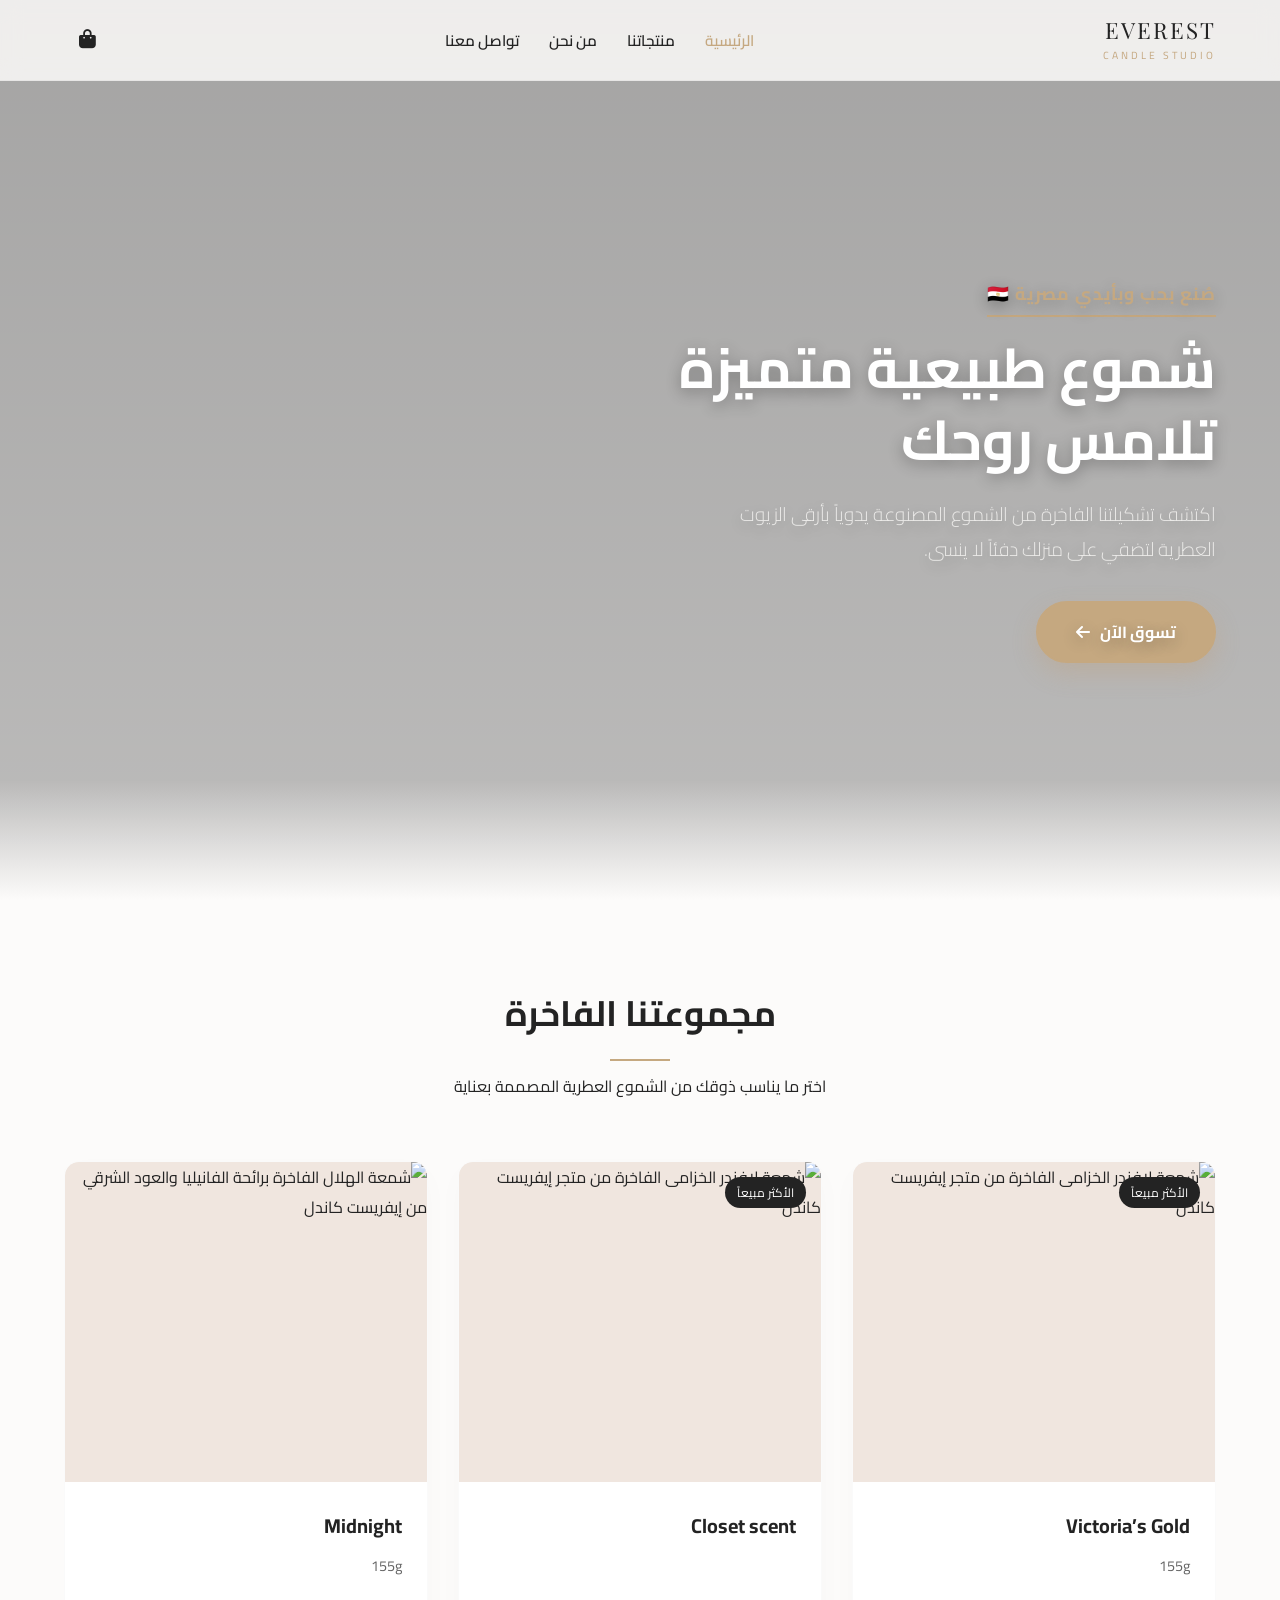
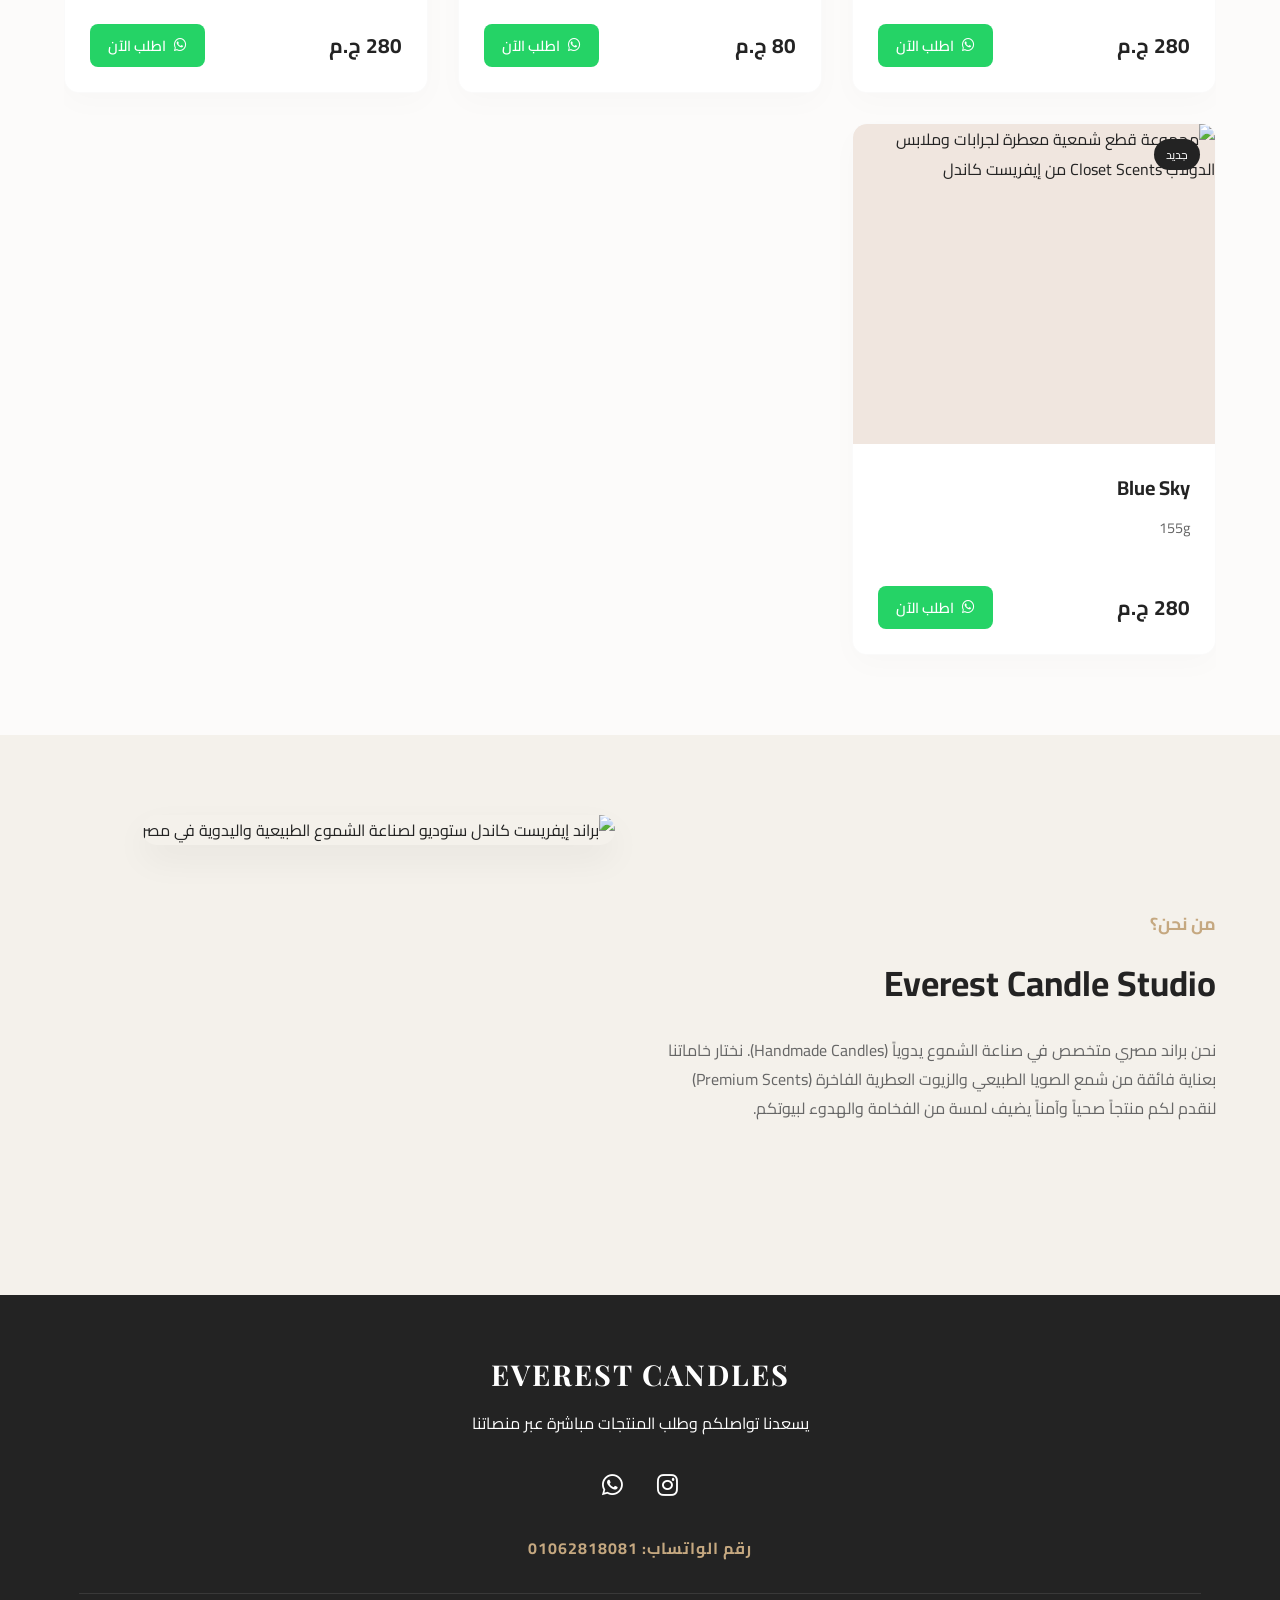
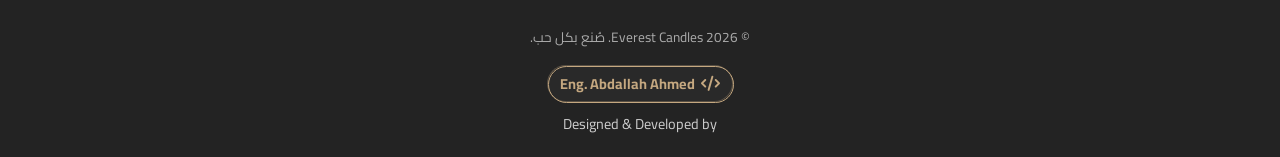
==== commit 8731dd9e: "Update index.html" ====
--- a/index.html
+++ b/index.html
@@ -101,10 +101,34 @@
             <span class="badge">الأكثر مبيعاً</span>
           </div>
           <div class="product-info">
-            <h3>شمعة الخزامى الفاخرة (Lavender)</h3>
-            <p class="description">لمسة أناقة ورائحة ساحرة… تكمل كل شيء</p>
-            <div class="price-row">
-              <span class="price">250 ج.م</span>
+            <h3>Victoria’s Gold</h3>
+            <p class="description">155g</p>
+            <div class="price-row">
+              <span class="price">280 ج.م</span>
+              <a
+                href="https://wa.me/201062818081"
+                target="_blank"
+                class="order-btn"
+                ><i class="fab fa-whatsapp"></i> اطلب الآن</a
+              >
+            </div>
+          </div>
+        </div>
+        <div class="product-card" data-aos="fade-up" data-aos-delay="100">
+          <div class="product-img">
+            <img
+              src="https://res.cloudinary.com/dlcwlgs9i/image/upload/v1780617585/instagram-dojdwdgl-552624_je4v2n.jpg"
+              alt="شمعة لافندر الخزامى الفاخرة من متجر إيفريست كاندل"
+              class="active-slide"
+            />
+
+            <span class="badge">الأكثر مبيعاً</span>
+          </div>
+          <div class="product-info">
+            <h3>Closet scent </h3>
+            <p class="description"></p>
+            <div class="price-row">
+              <span class="price">80 ج.م</span>
               <a
                 href="https://wa.me/201062818081"
                 target="_blank"
@@ -132,10 +156,9 @@
             />
           </div>
           <div class="product-info">
-            <h3>شمعة الهلال</h3>
+            <h3>Midnight</h3>
             <p class="description">
-              مزيج ساحر يجمع بين دافئ الفانيليا وفخامة العود الشرقي لتجربة عطرية
-              فريدة.
+              155g
             </p>
             <div class="price-row">
               <span class="price">280 ج.م</span>
@@ -167,13 +190,12 @@
             <span class="badge">جديد</span>
           </div>
           <div class="product-info">
-            <h3>مجموعة Closet Scents</h3>
+            <h3>Blue Sky</h3>
             <p class="description">
-              قطع شمعية صغيرة مخصصة لخزائن الملابس لتعطير يدوم لأسابيع برائحة
-              النظافة.
+              155g
             </p>
             <div class="price-row">
-              <span class="price">180 ج.م</span>
+              <span class="price">280 ج.م</span>
               <a
                 href="https://wa.me/201062818081"
                 target="_blank"
